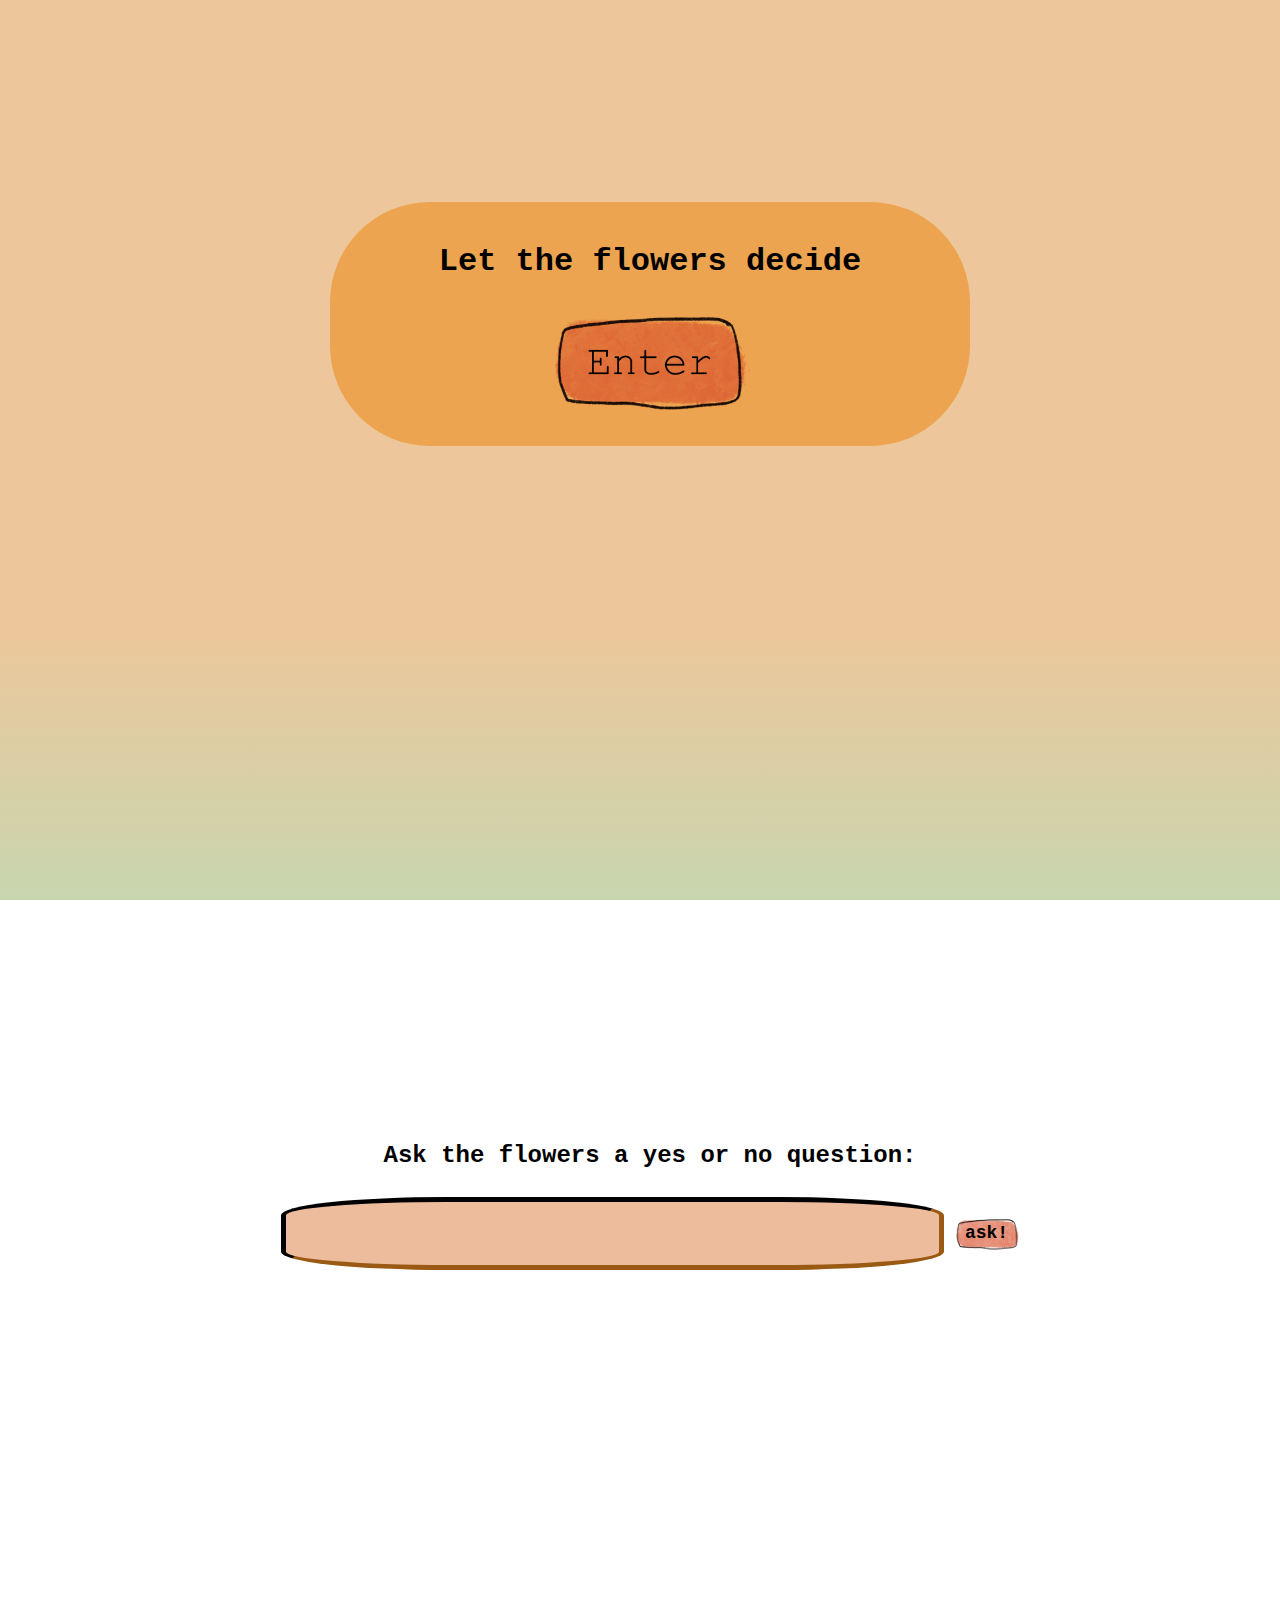
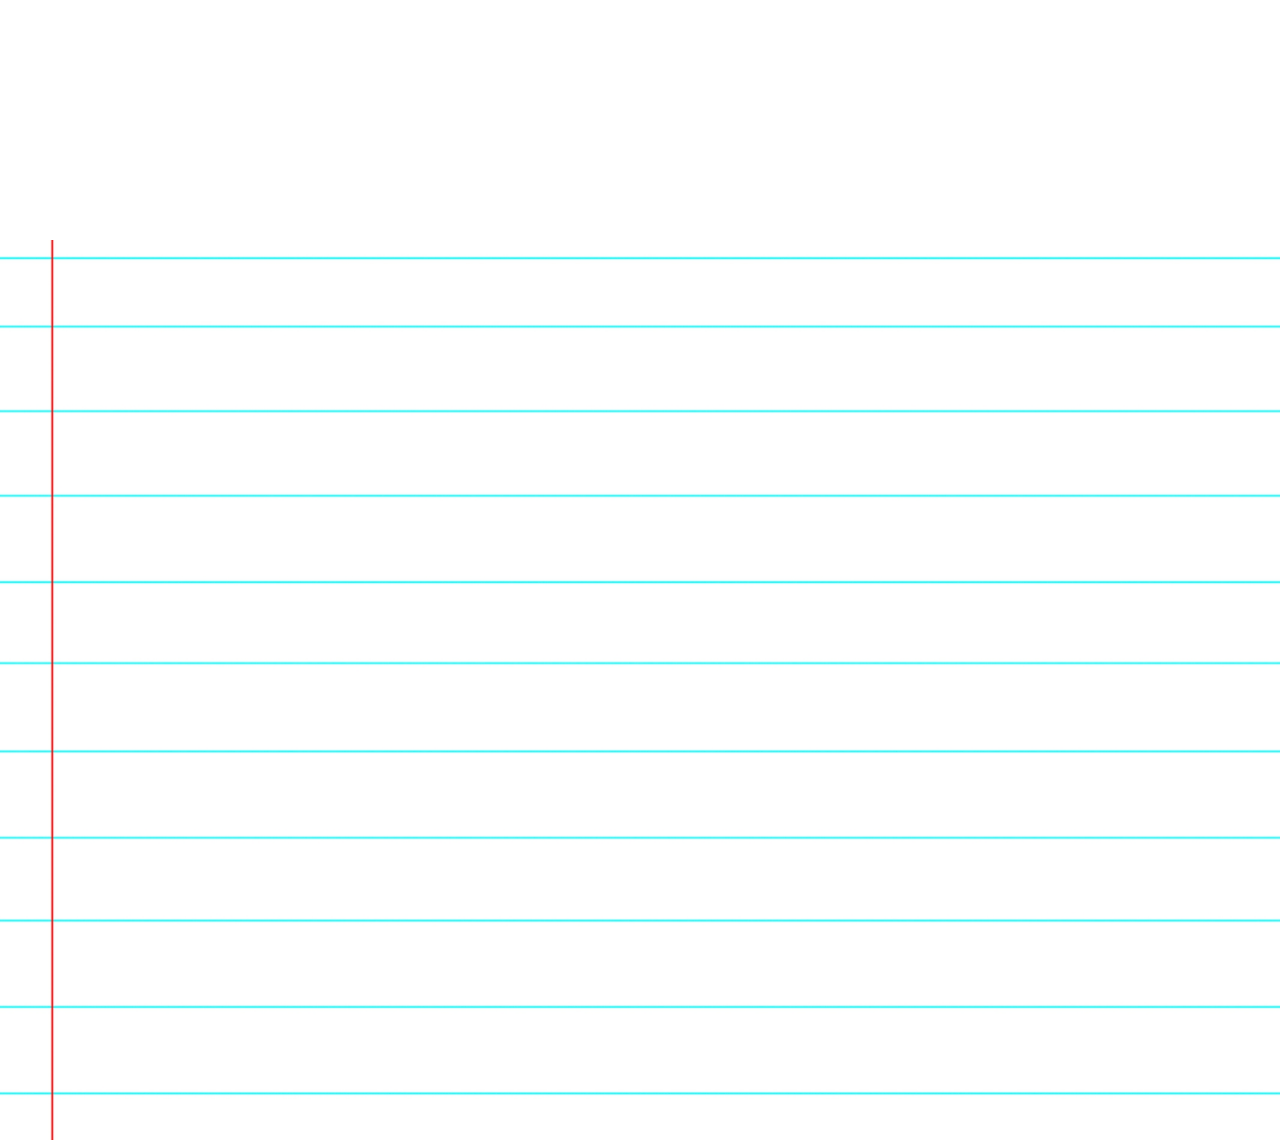
==== index.html @ 6758e2aa "updated credits" ====
<!DOCTYPE html>
<html>
<head>
    <!-- This title is used for tabs and bookmarks -->
	<title>Group Project</title>

	<!-- Use UTF character set, a good idea with any webpage -->
  	<meta charset="UTF-8" />
	<!-- Set viewport so page remains consistently scaled w narrow devices -->
  	<meta name="viewport" content="width=device-width, initial-scale=1.0" />
	
	<!-- Lab-specifc CSS file for any special styling of this particular page -->
	<link rel="stylesheet" type="text/css" href="css/group-project.css">
	
	<!-- load jQuery library to make javascript easier (must be above our lab js)-->
	<script src="https://code.jquery.com/jquery-3.6.4.min.js"></script>
	<!-- Link to javascript file - DEFER waits until all elements are rendered -->
	<script type="text/javascript" src="js/group-project.js" DEFER></script>
</head>
<body>
    <main>
		<div id="background1">
			<div id="intro">
					<h1>Let the flowers decide</h1>
					<button id="enter" ></button>
			</div>
		</div>
		<div id="background2">
			<div id="prompt">
				<h2>Ask the flowers a yes or no question:</h2>
				<div id="input">
					<input  type="text" id="question" size="50">
					<button id="ask" class="button"> 
						<p class="show"></p>
						<p class="hide"> </P>
					</button>
				</div>
			</div>
		</div>
		<div id="background3">
			<div id="main-page">
				<div id="flowerButton">
					<img id="chosenFlower" src="" alt="chosen flower">
					<div id="credits">
						<h1>credits</h1>
						<h2> 
							<ul>
								<li>Samantha Lung</li>
								<li>Syd Young</li>
								<li>Jonathan Au</li>
								<li>Ryan Hollenbach</li>
								<li>Victoria Pelagio</li>
								<li>Yifeng Huang</li>
							</ul>
						</h2>
						<button id="back" role="button">back</button>
					</div>
				</div>
			</div>
		</div>
    </main>
</body>
</html>
---- css/group-project.css ----
document, body {
    margin: 0;
    padding: 0;
    overflow: hidden;
}

.h1 {
    font-size: 72pt;
}

.h2 {
    font-size: 72pt;
    margin-bottom: 10px;
}

#background1 {  
    height: 100vh;
    width: 100vw;
    text-align: center;
    background: url(https://art.pixilart.com/sr2f745bc58f2aws3.gif) no-repeat center center fixed; 
    padding: 10px;
    background-size: cover;
}

#background2 {  
    height: 100vh;
    width: 100vw;
    text-align: center;
    background: url(https://art.pixilart.com/sr21363031375aws3.png) no-repeat center center fixed; 
    padding: 10px;
    background-size: cover;
}

#intro {
    margin-top: 15%;
    margin-left: 25%;
    margin-right: 25%;
    text-align: center;
    border-radius: 100px;
    background-color: #ed942dae;
    padding: 20px;
}

#prompt{
    display: none;
    margin-top: 15%;
    display: flex;
    flex-direction: column;
    align-items: center;
    justify-content: center;
}

#main-page {
    display: none;
    padding-bottom: 50px;
    columns: 3;
}

#main-page .yesOrNo {
    font-size: 30pt;
    margin-top: 10%;
    text-align: center;
    margin-left: 30%;
    width: 30%;
    border-radius: 20%;
    background-color: #db97e3b3;

}

.clickMe {
    margin-top: 200px;
    text-align: center;
    margin-left: 22%;
    background-color: #7753fba8;
    border-radius: 15%;
    width: 50%
}



#credits {
    display: none;
    text-align: center;
}
/* #main-page controls the yesOrNo text CSS as well*/
/* syds button mashing, unsure if this is totally conventional but it works!*/

#enter {
    width: 200px;
    height: 120px;
    background-image: url("../button/button-regular.png");
    background-size: cover;
    background-color: transparent;
    border: none;
    cursor: pointer;
}

#enter:hover {
    width: 155px;
    height: 120px;
    background-image: url("../button/button-expanded.png");
} 

#ask {
    font-family: 'Courier New', Courier, monospace;
    background-image: url("../button/button-blank.png") ;
    width: 65px;
    height: 35px;
    background-size: cover;
    background-color: transparent;
    border: none;
    cursor: pointer;
    display: flex;
    align-items: center;
    justify-content: center;
    text-align: center;
}

#ask:hover {
    width: 65px;
    height: 50px;
    background-image: url("../button/button-expanded.png");
}

.button::after {
    content: "ask!";
    font-size: large;
    font-weight: bolder;
    display: flex;
    align-items: center;
    justify-content: center;
    width: 100%;
    height: 100%;
    text-align: center;
}
.button:hover::after {
    content: "  ";
}

/* back to normal programming */ 
#input {
    display: flex;
    align-items: center;
    margin-bottom: 10px;
}

#question {
   background-color:#e39a68a8;
   width: 50%;
   padding: 20px;
   margin: 8px 0;
   margin-right: 10px;
   color: white;
   border-radius: 25%;
   font-size: 20px;
   border-color: #462909;
   border-width: 5px;
   font-family: 'Courier New', Courier, monospace;
   flex: 1;
}

.text {
    font-size: 20pt;
    padding-left: 50px;
    padding-right: 50px;
    text-align: center;
    display: inline-block;
    position: relative;
    margin-top: 5%;
    margin-bottom: 5%;
    width: 80%;
}


body {
    font-family: 'Courier New', Courier, monospace;
    background: linear-gradient(to bottom,  #EDC79B 70%, #C8D6AF) no-repeat center center fixed;
}

#back {
    position: absolute;
    bottom: 10px;
    right: 10px;
    font-family: 'Courier New', Courier, monospace;
    --b: 3px;   /* border thickness */
    --s: .45em; /* size of the corner */
    --color: #d2380e;
    padding: calc(.5em + var(--s)) calc(.9em + var(--s));
    color: var(--color);
    --_p: var(--s);
    background:
      conic-gradient(from 90deg at var(--b) var(--b),#0000 90deg,var(--color) 0)
      var(--_p) var(--_p)/calc(100% - var(--b) - 2*var(--_p)) calc(100% - var(--b) - 2*var(--_p));
    transition: .3s linear, color 0s, background-color 0s;
    outline: var(--b) solid #0000;
    outline-offset: .6em;
    font-size: 16px;
    border: 0;
    user-select: none;
    -webkit-user-select: none;
    touch-action: manipulation;
}
#back:hover,
#back:focus-visible{
    --_p: 0px;
     outline-color: var(--color);
     outline-offset: .05em;
}

#back:active {
    background: var(--color);
    color: #fff;
}

#background3 {
    background-image: url(../notebook/notebook.jpg);
    background-size: cover;
    height: 100vh;
    width: 100vw;
}

#main-page .flowerInfo {
    font-size: 14px;
    display: flex;
    width: 30%;
    position: absolute;
    right: 5%;
    top: 25%;
    border: #462909 dotted 3px;
    padding-right: 35px;
}

#flowerButton img{
    background: none;
    display: flex;
    border: none;
    max-width: 120%;
    cursor: pointer;
    margin-top: -10px;
    margin-left: 15%;
    width: 130%; 
    object-fit: contain;
    margin-bottom: 10%;
}
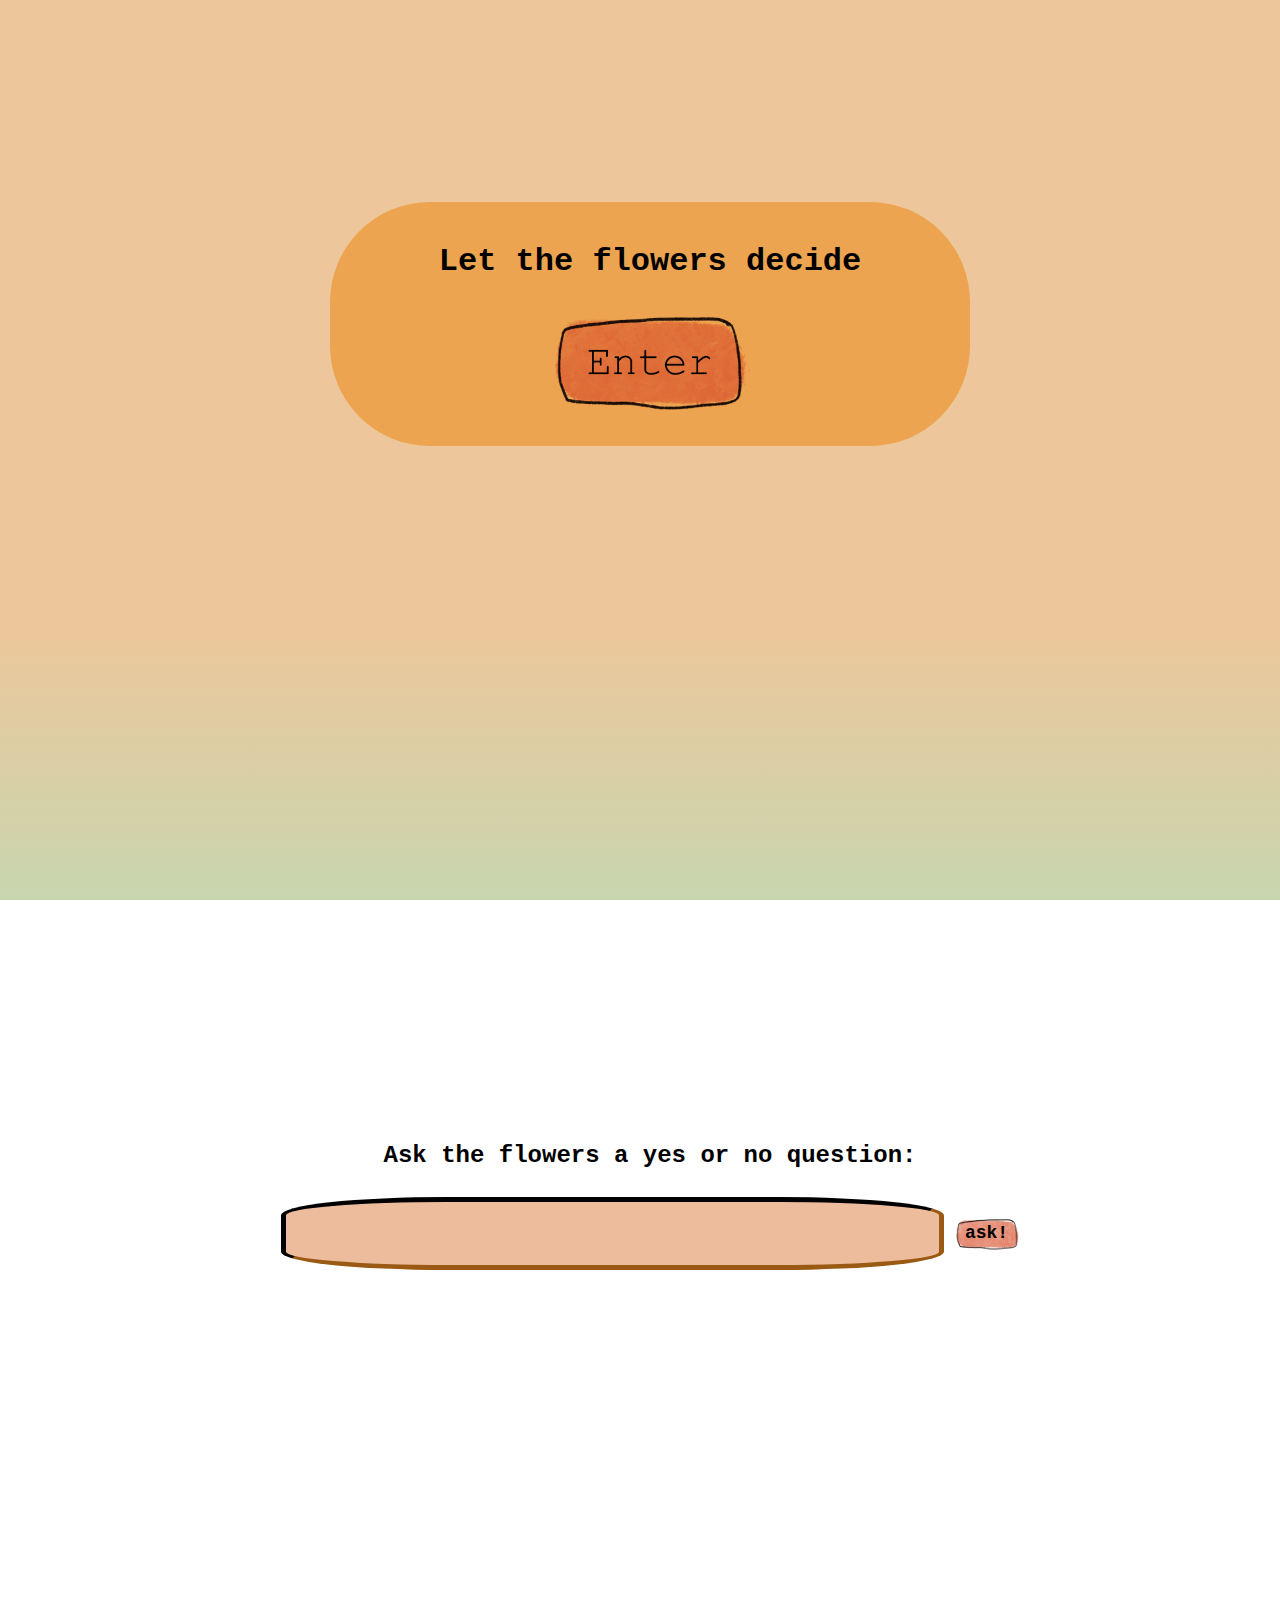
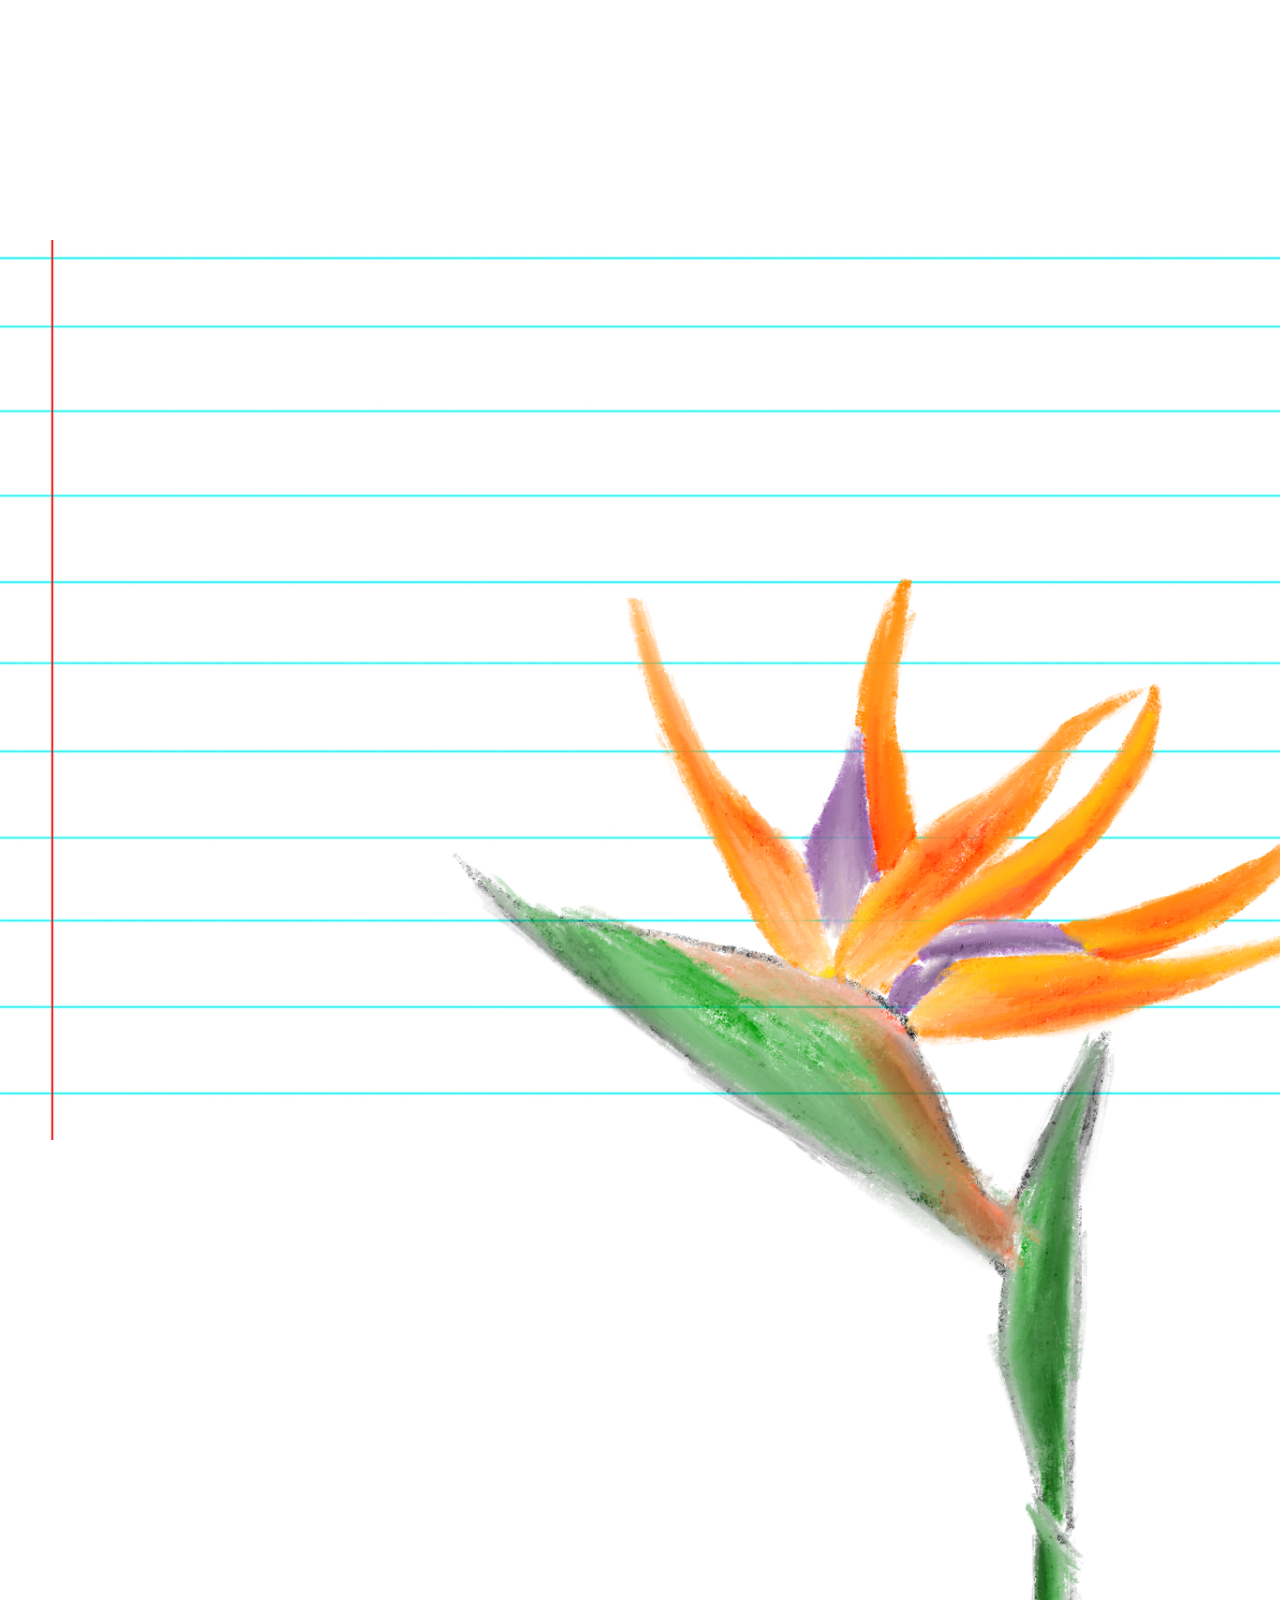
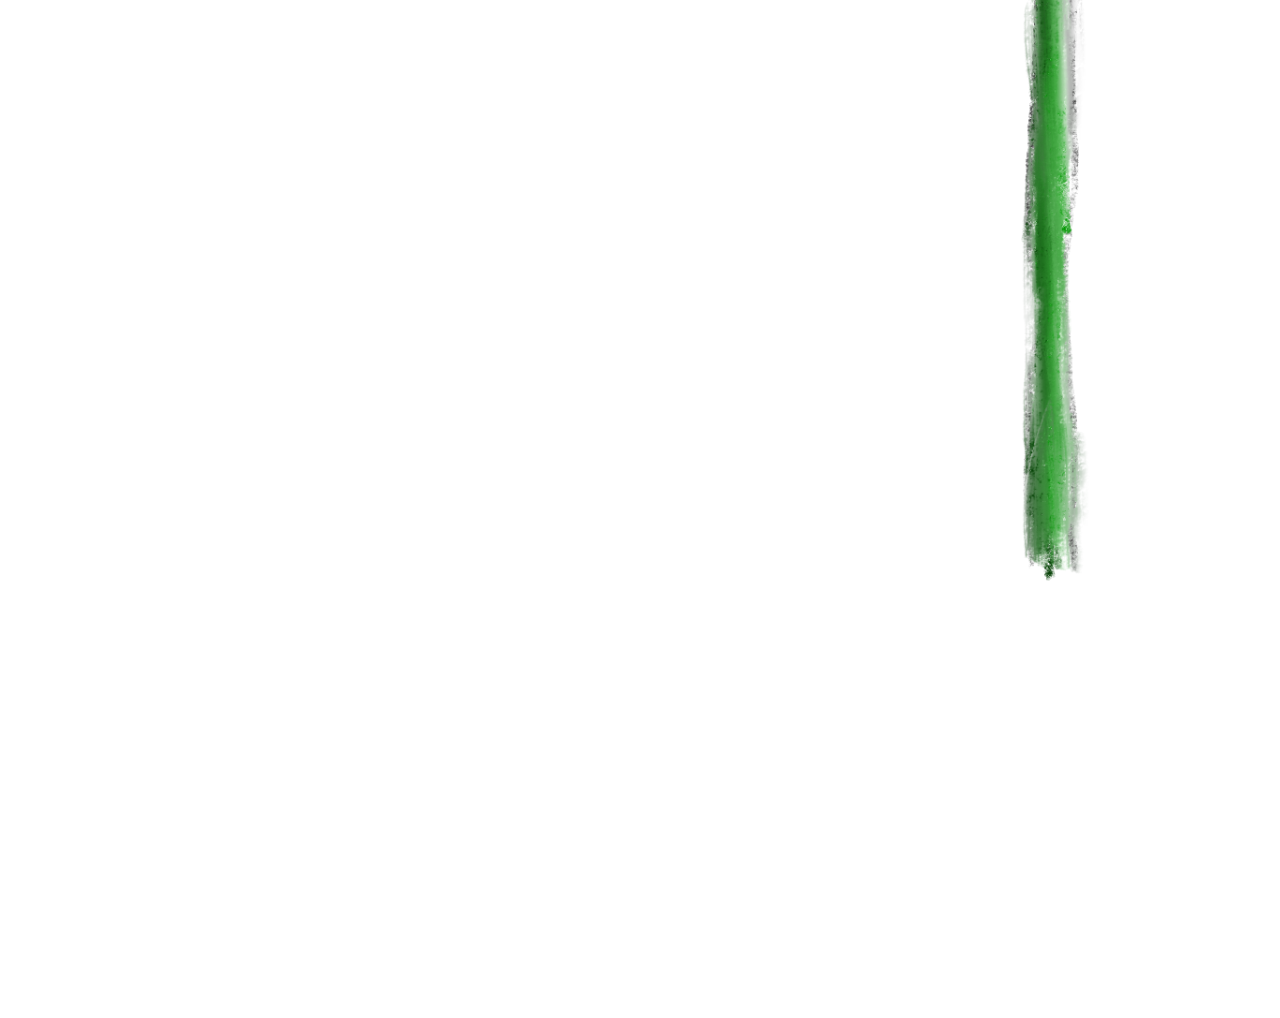
==== commit 7bc4d648: "Update index.html" ====
--- a/index.html
+++ b/index.html
@@ -51,8 +51,14 @@
 								<li>Ryan Hollenbach</li>
 								<li>Victoria Pelagio</li>
 								<li>Yifeng Huang</li>
+								<li>pixel art: envdpxl (pixilart)
+									<a href="https://es.pixilart.com/envdpxl">
+										<img id=pixelCredit src="pixel/pixelCredit.png"></img>
+									</a>
+								</li>
 							</ul>
 						</h2>
+						
 						<button id="back" role="button">back</button>
 					</div>
 				</div>
@@ -60,4 +66,4 @@
 		</div>
     </main>
 </body>
-</html>+</html>
--- a/css/group-project.css
+++ b/css/group-project.css
@@ -54,6 +54,9 @@
     display: none;
     padding-bottom: 50px;
     columns: 3;
+    min-height: 100vh;
+    display: flex;
+    flex-direction: column;
 }
 
 #main-page .yesOrNo {
@@ -81,6 +84,7 @@
 #credits {
     display: none;
     text-align: center;
+
 }
 /* #main-page controls the yesOrNo text CSS as well*/
 /* syds button mashing, unsure if this is totally conventional but it works!*/
@@ -230,6 +234,10 @@
     padding-right: 35px;
 }
 
+.flowerInfo{
+    background-color: #C8D6AF;
+}
+
 #flowerButton img{
     background: none;
     display: flex;
@@ -243,5 +251,11 @@
     margin-bottom: 10%;
 }
 
-
-
+#pixelCredit {
+    width: 30px;
+    height: 30px;
+    border-color: #304b02;
+    border-width: 5px ;
+}
+
+
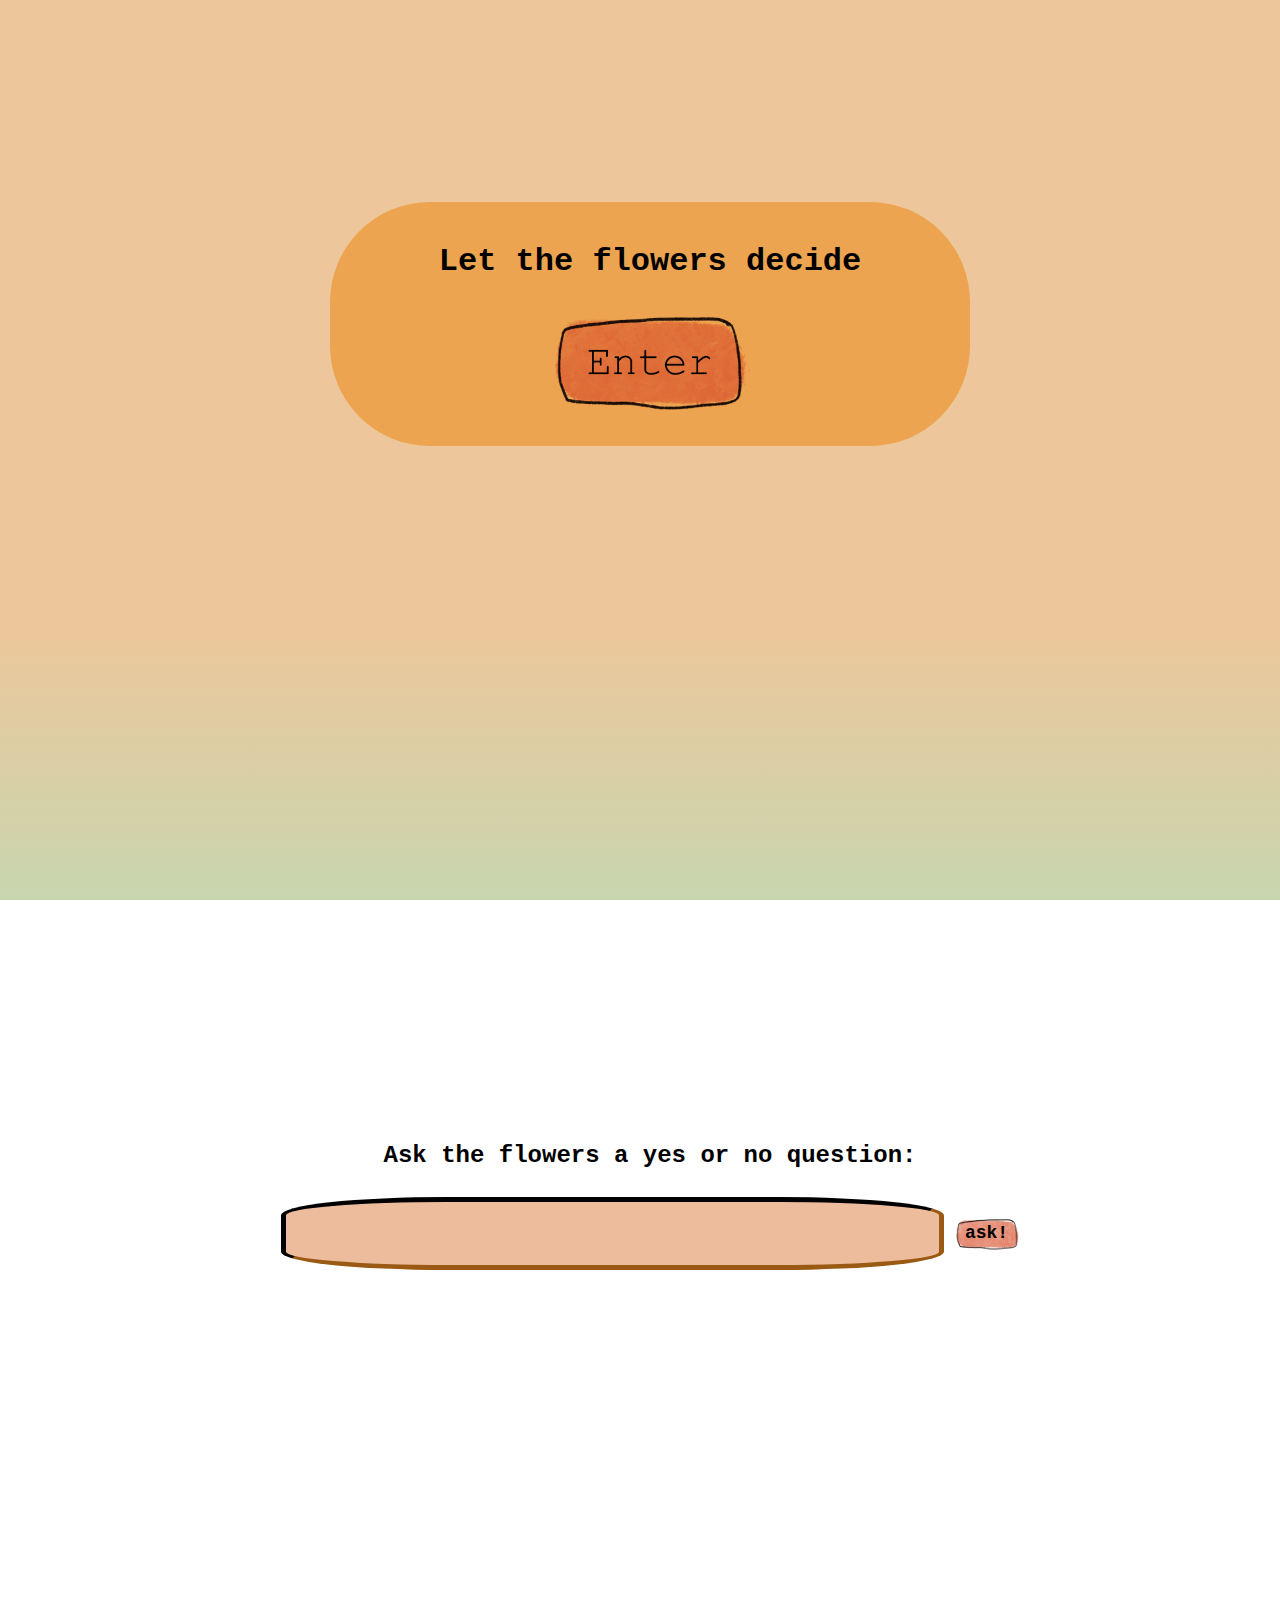
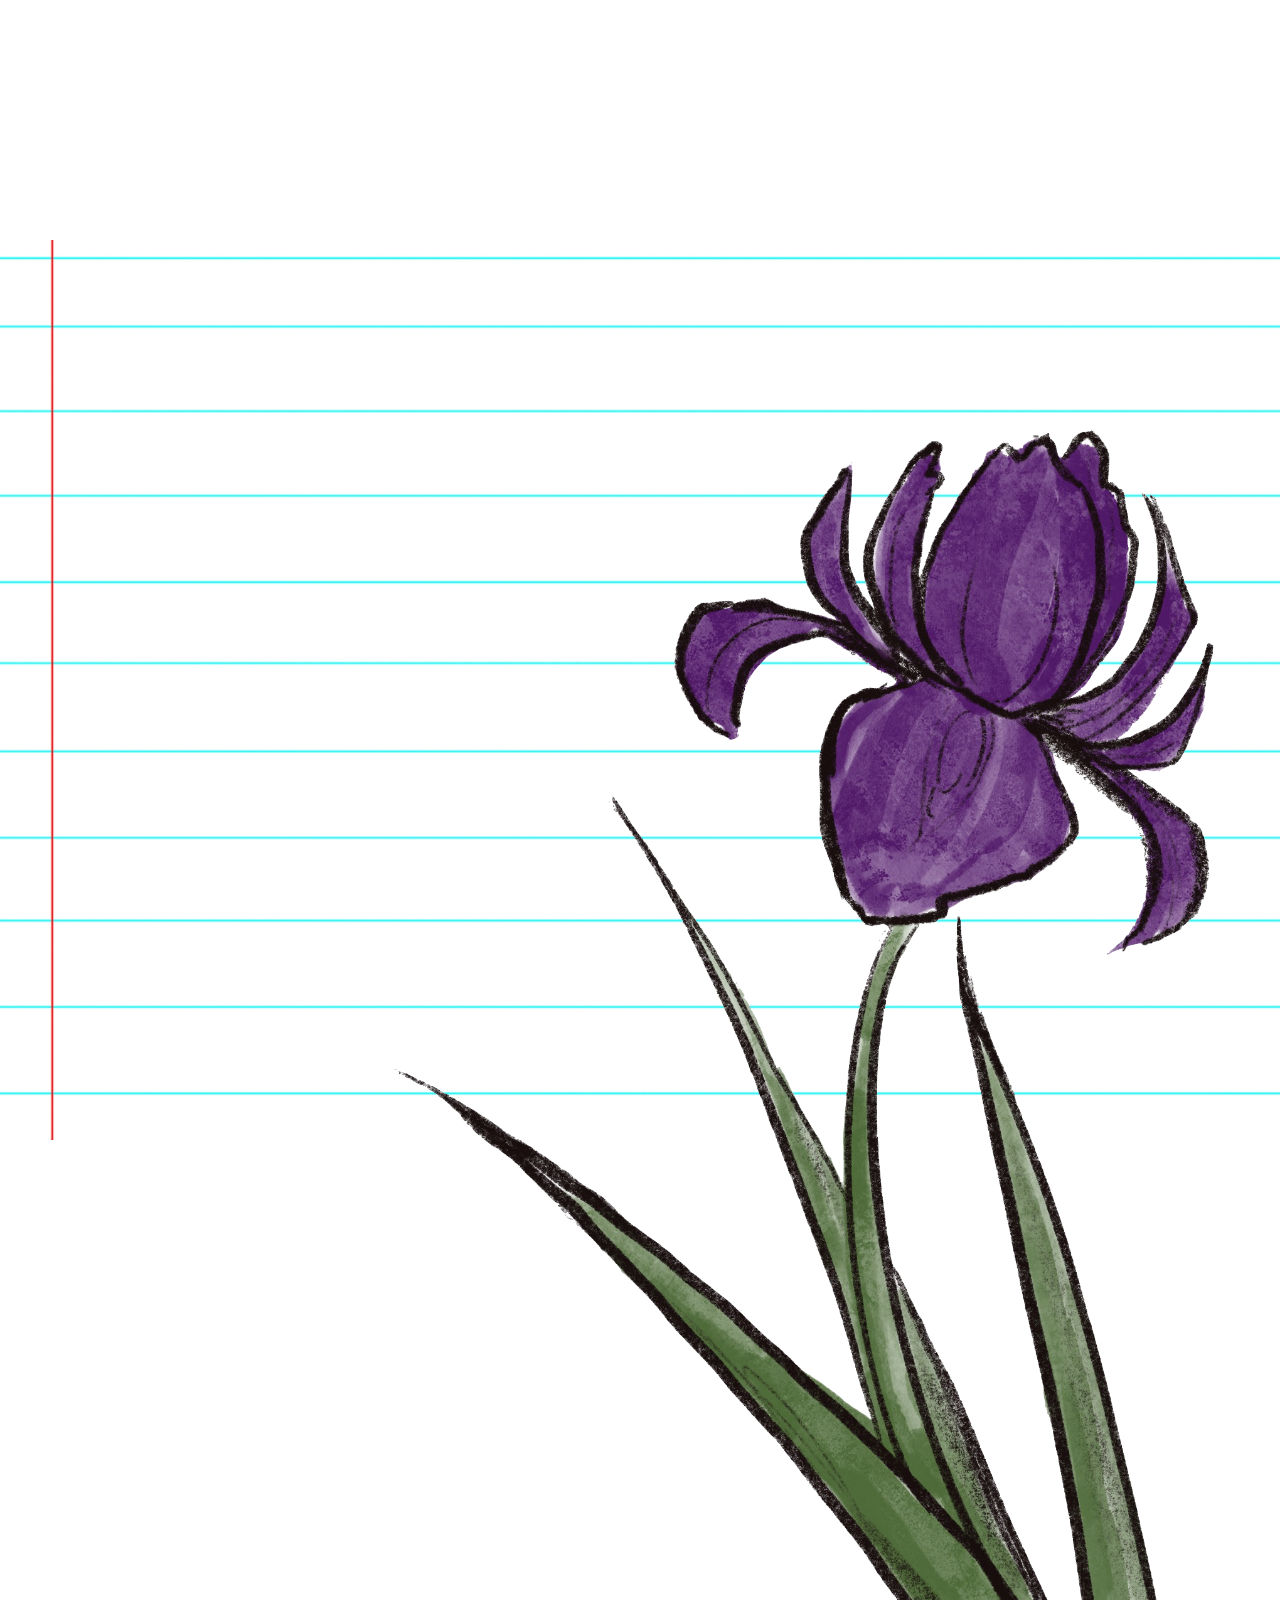
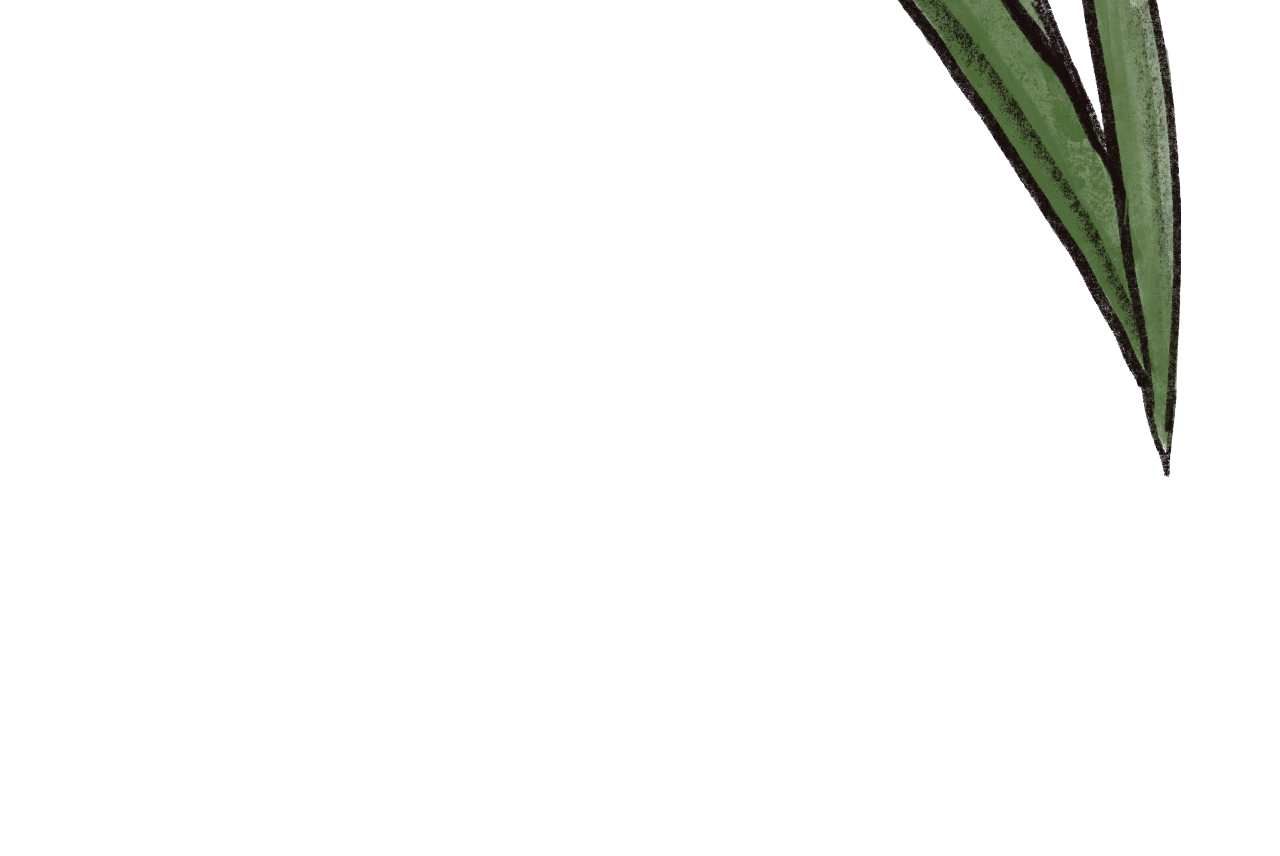
==== commit ddddfdae: "added favicon" ====
--- a/index.html
+++ b/index.html
@@ -2,8 +2,8 @@
 <html>
 <head>
     <!-- This title is used for tabs and bookmarks -->
-	<title>Group Project</title>
-
+	<title>Let the Flowers Decide</title>
+	<link rel="icon" type="image/x-icon" href="favicon/flower.png">
 	<!-- Use UTF character set, a good idea with any webpage -->
   	<meta charset="UTF-8" />
 	<!-- Set viewport so page remains consistently scaled w narrow devices -->
@@ -51,7 +51,7 @@
 								<li>Ryan Hollenbach</li>
 								<li>Victoria Pelagio</li>
 								<li>Yifeng Huang</li>
-								<li>pixel art: envdpxl (pixilart)
+								<li>pixel art:
 									<a href="https://es.pixilart.com/envdpxl">
 										<img id=pixelCredit src="pixel/pixelCredit.png"></img>
 									</a>
@@ -66,4 +66,4 @@
 		</div>
     </main>
 </body>
-</html>
+</html>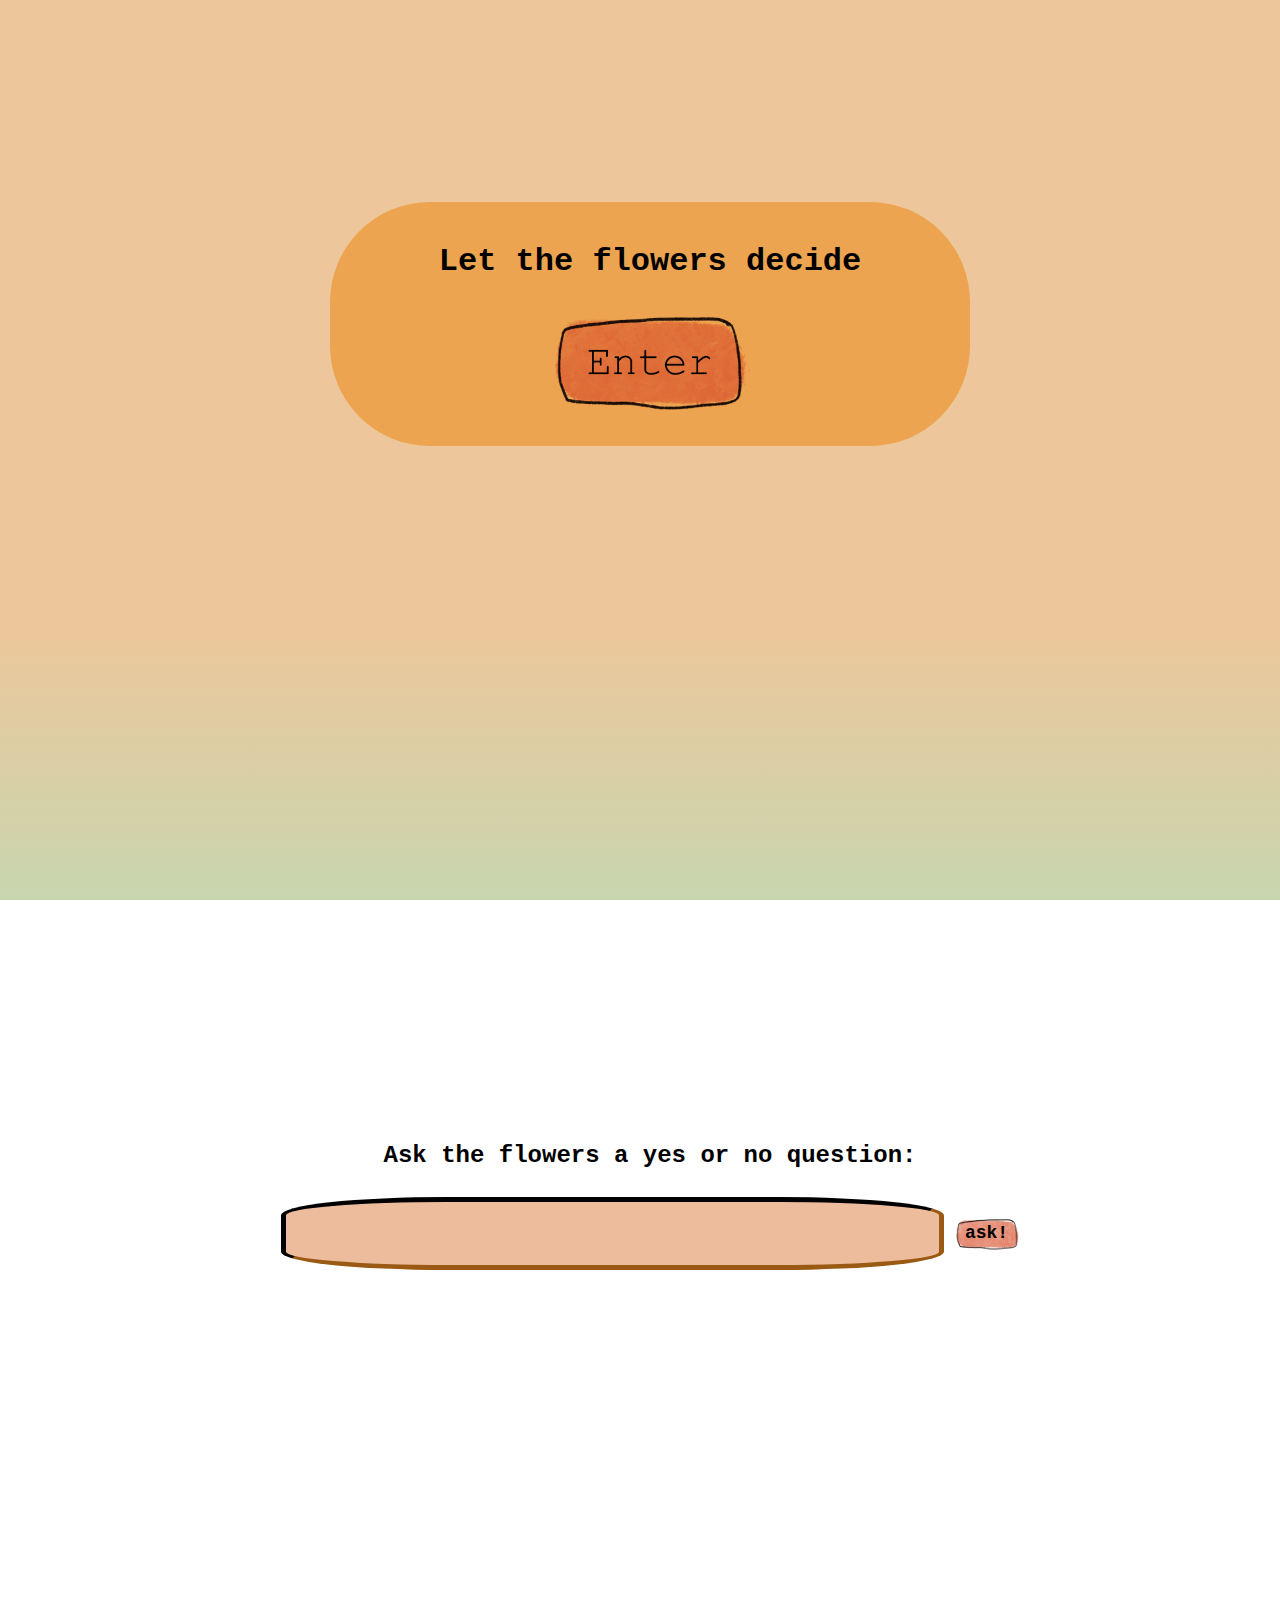
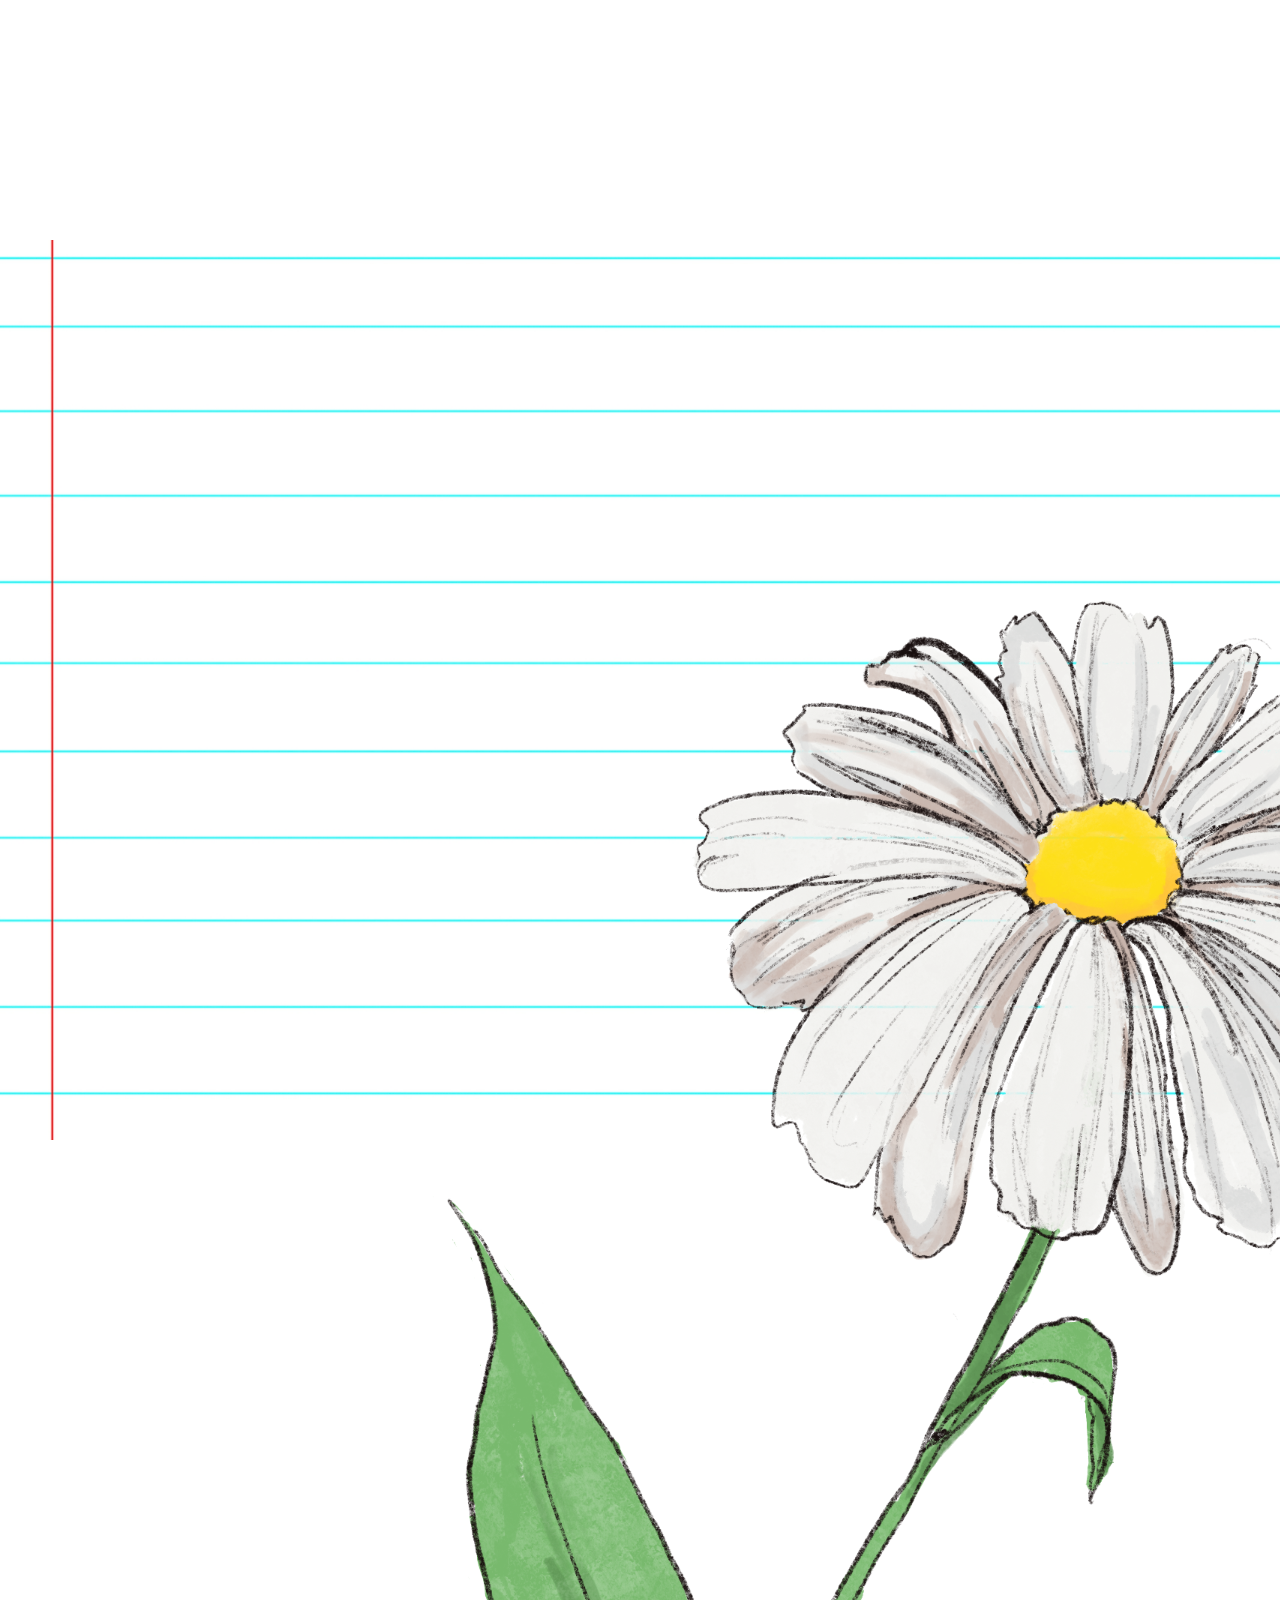
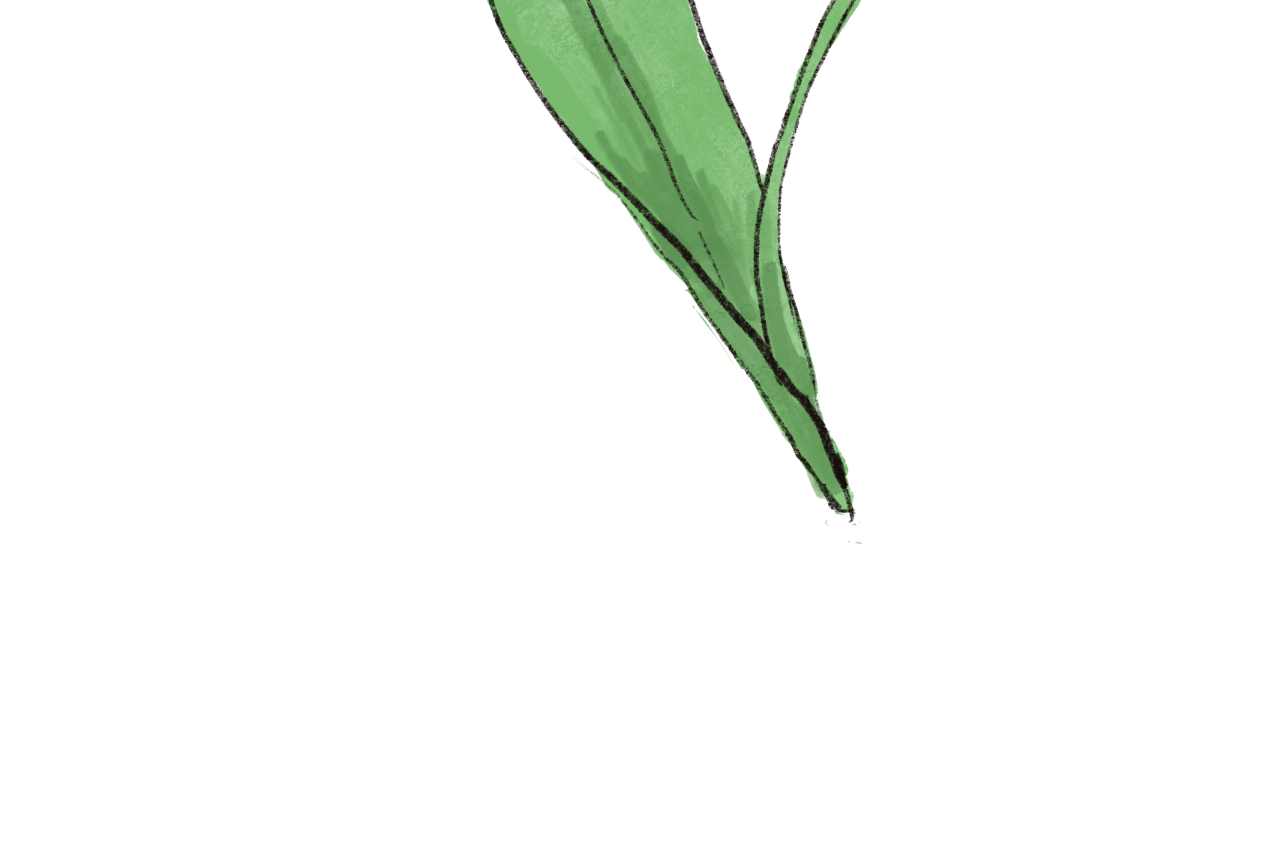
==== commit c11f1c73: "Merge branch 'main' of https://github.com/karreed/ART101-Group-Project" ====
--- a/index.html
+++ b/index.html
@@ -51,7 +51,7 @@
 								<li>Ryan Hollenbach</li>
 								<li>Victoria Pelagio</li>
 								<li>Yifeng Huang</li>
-								<li>pixel art:
+								<li>pixel art: envdpxl (pixilart)
 									<a href="https://es.pixilart.com/envdpxl">
 										<img id=pixelCredit src="pixel/pixelCredit.png"></img>
 									</a>
@@ -66,4 +66,4 @@
 		</div>
     </main>
 </body>
-</html>+</html>
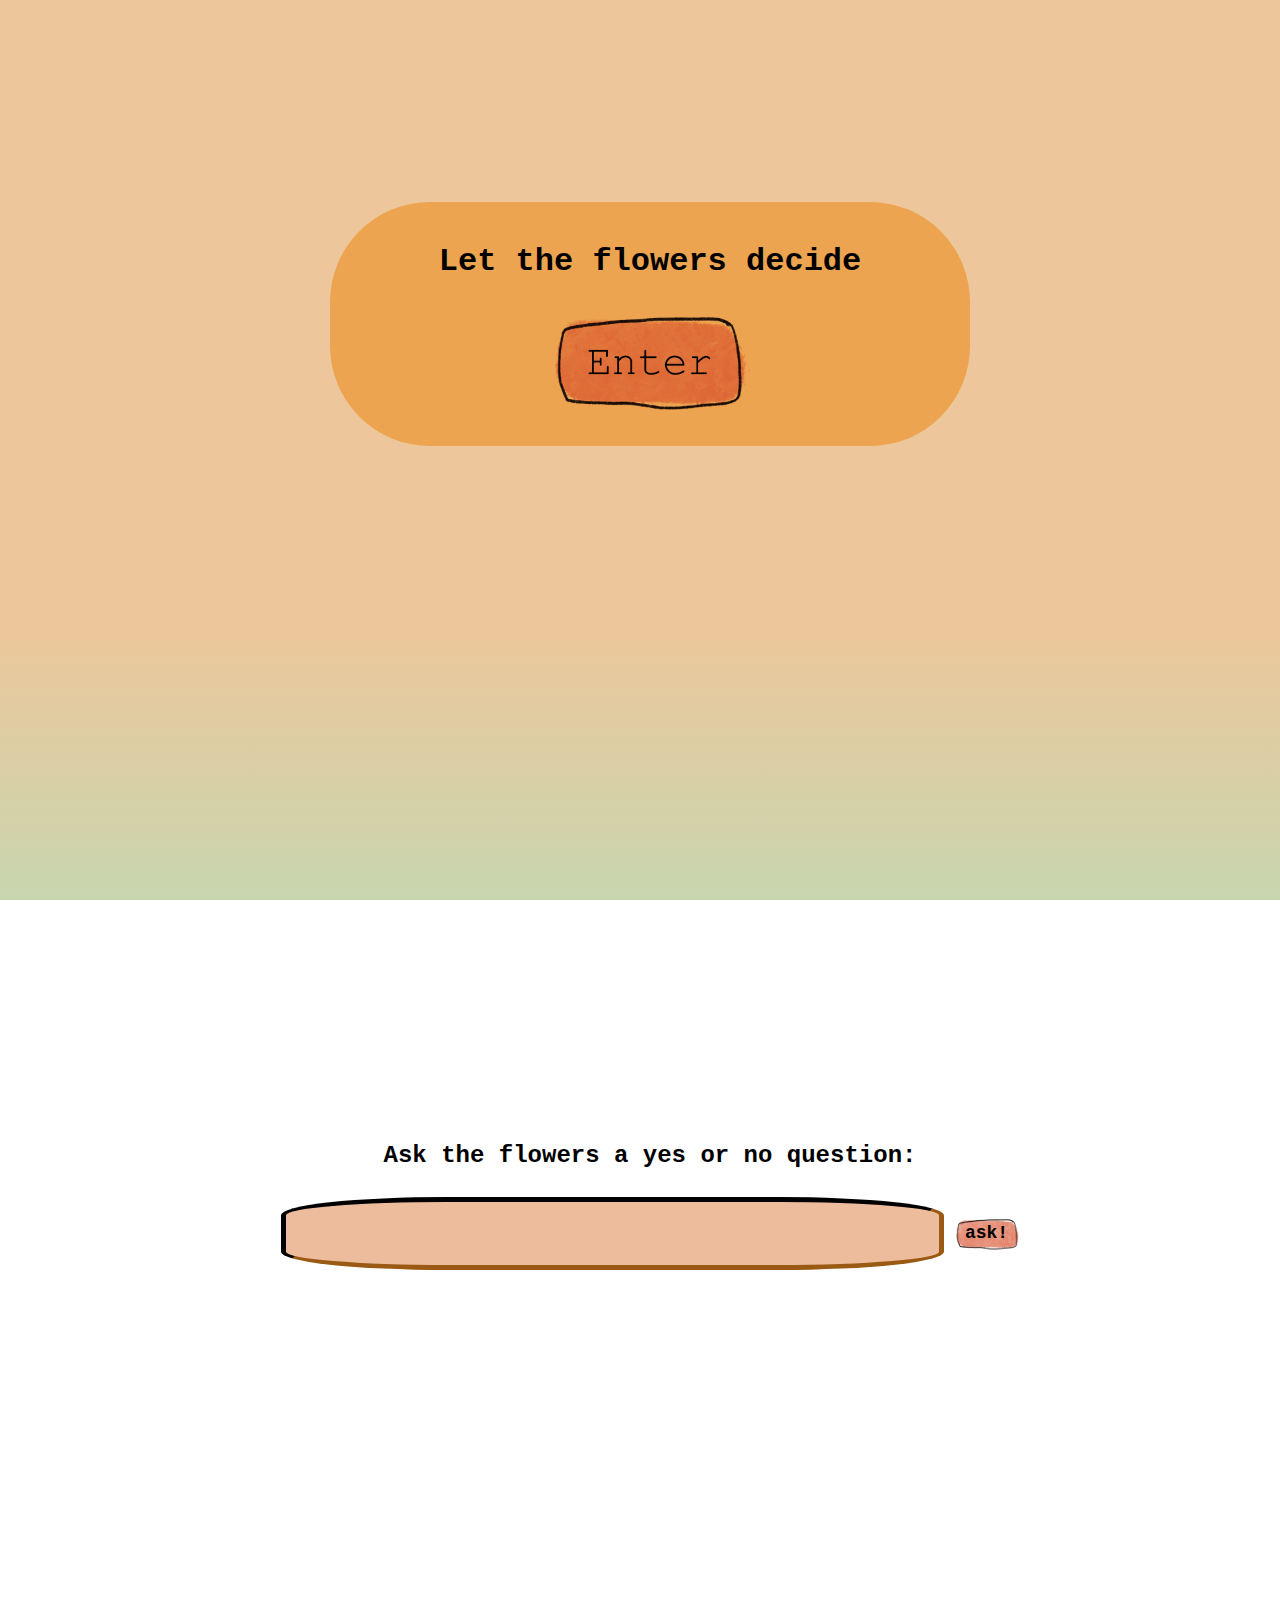
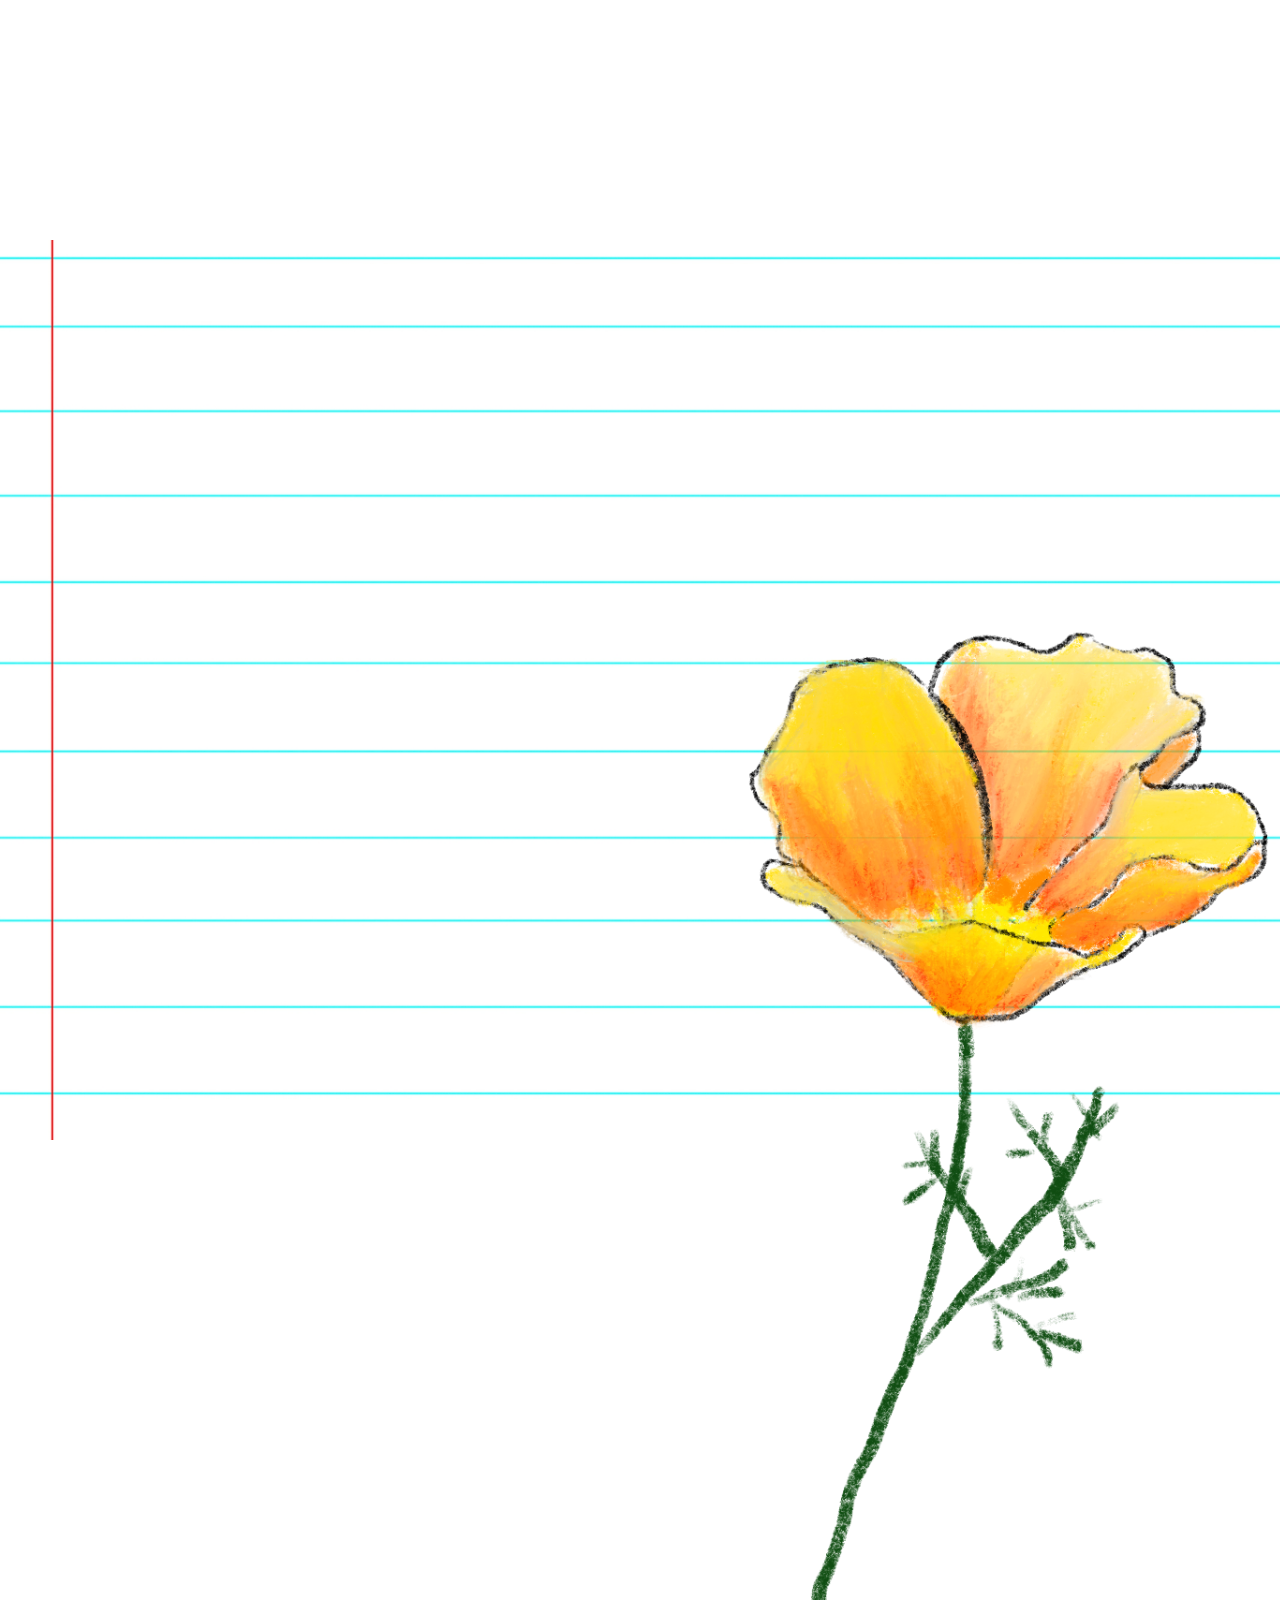
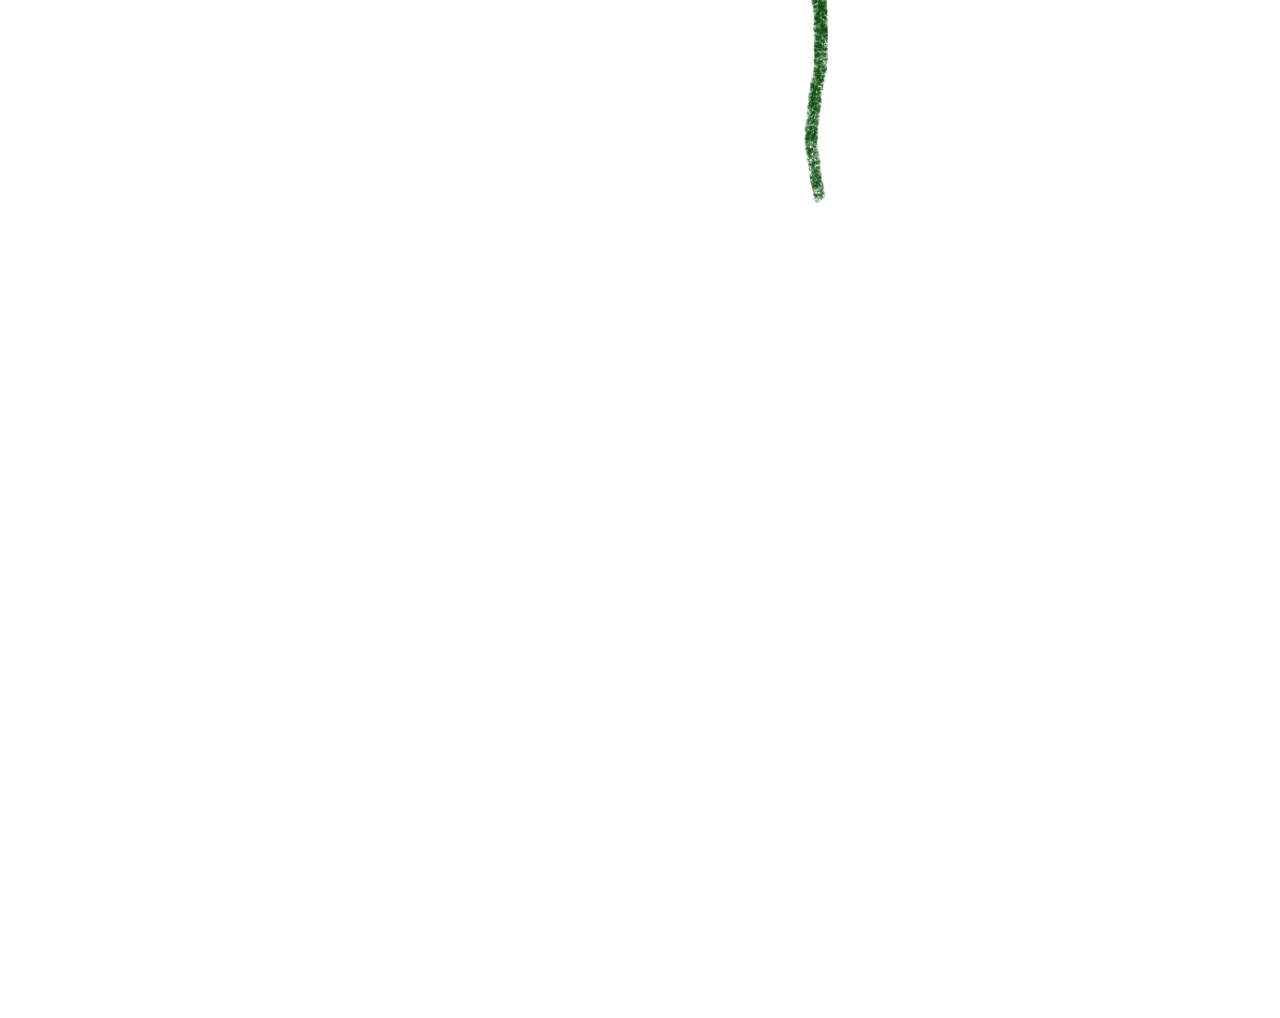
==== commit fe9b0306: "removed favicon" ====
--- a/index.html
+++ b/index.html
@@ -2,8 +2,8 @@
 <html>
 <head>
     <!-- This title is used for tabs and bookmarks -->
-	<title>Let the Flowers Decide</title>
-	<link rel="icon" type="image/x-icon" href="favicon/flower.png">
+	<!-- <title>Let the Flowers Decide</title>
+	<link rel="icon" type="image/x-icon" href="favicon/flower.png"> -->
 	<!-- Use UTF character set, a good idea with any webpage -->
   	<meta charset="UTF-8" />
 	<!-- Set viewport so page remains consistently scaled w narrow devices -->
--- a/css/group-project.css
+++ b/css/group-project.css
@@ -84,7 +84,10 @@
 #credits {
     display: none;
     text-align: center;
-
+<<<<<<< HEAD
+
+=======
+>>>>>>> parent of 05e6247 (Update group-project.css)
 }
 /* #main-page controls the yesOrNo text CSS as well*/
 /* syds button mashing, unsure if this is totally conventional but it works!*/
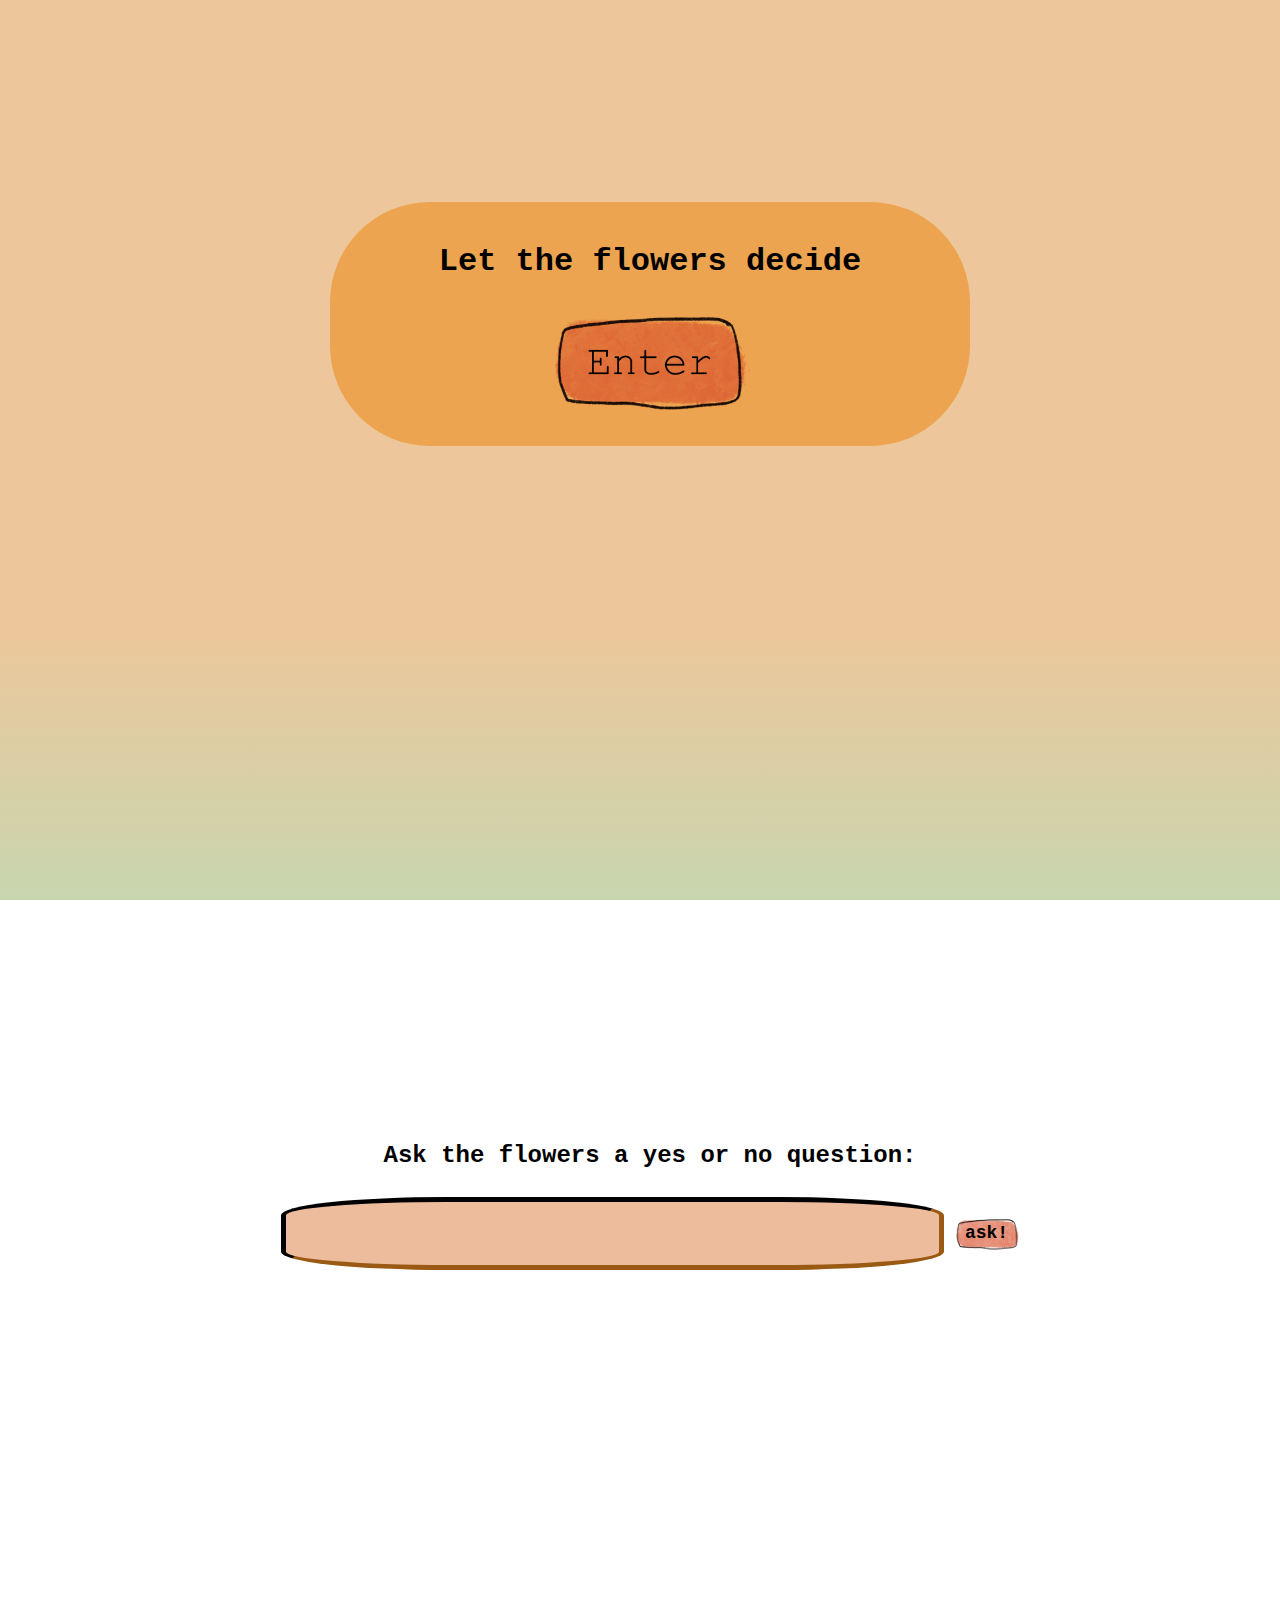
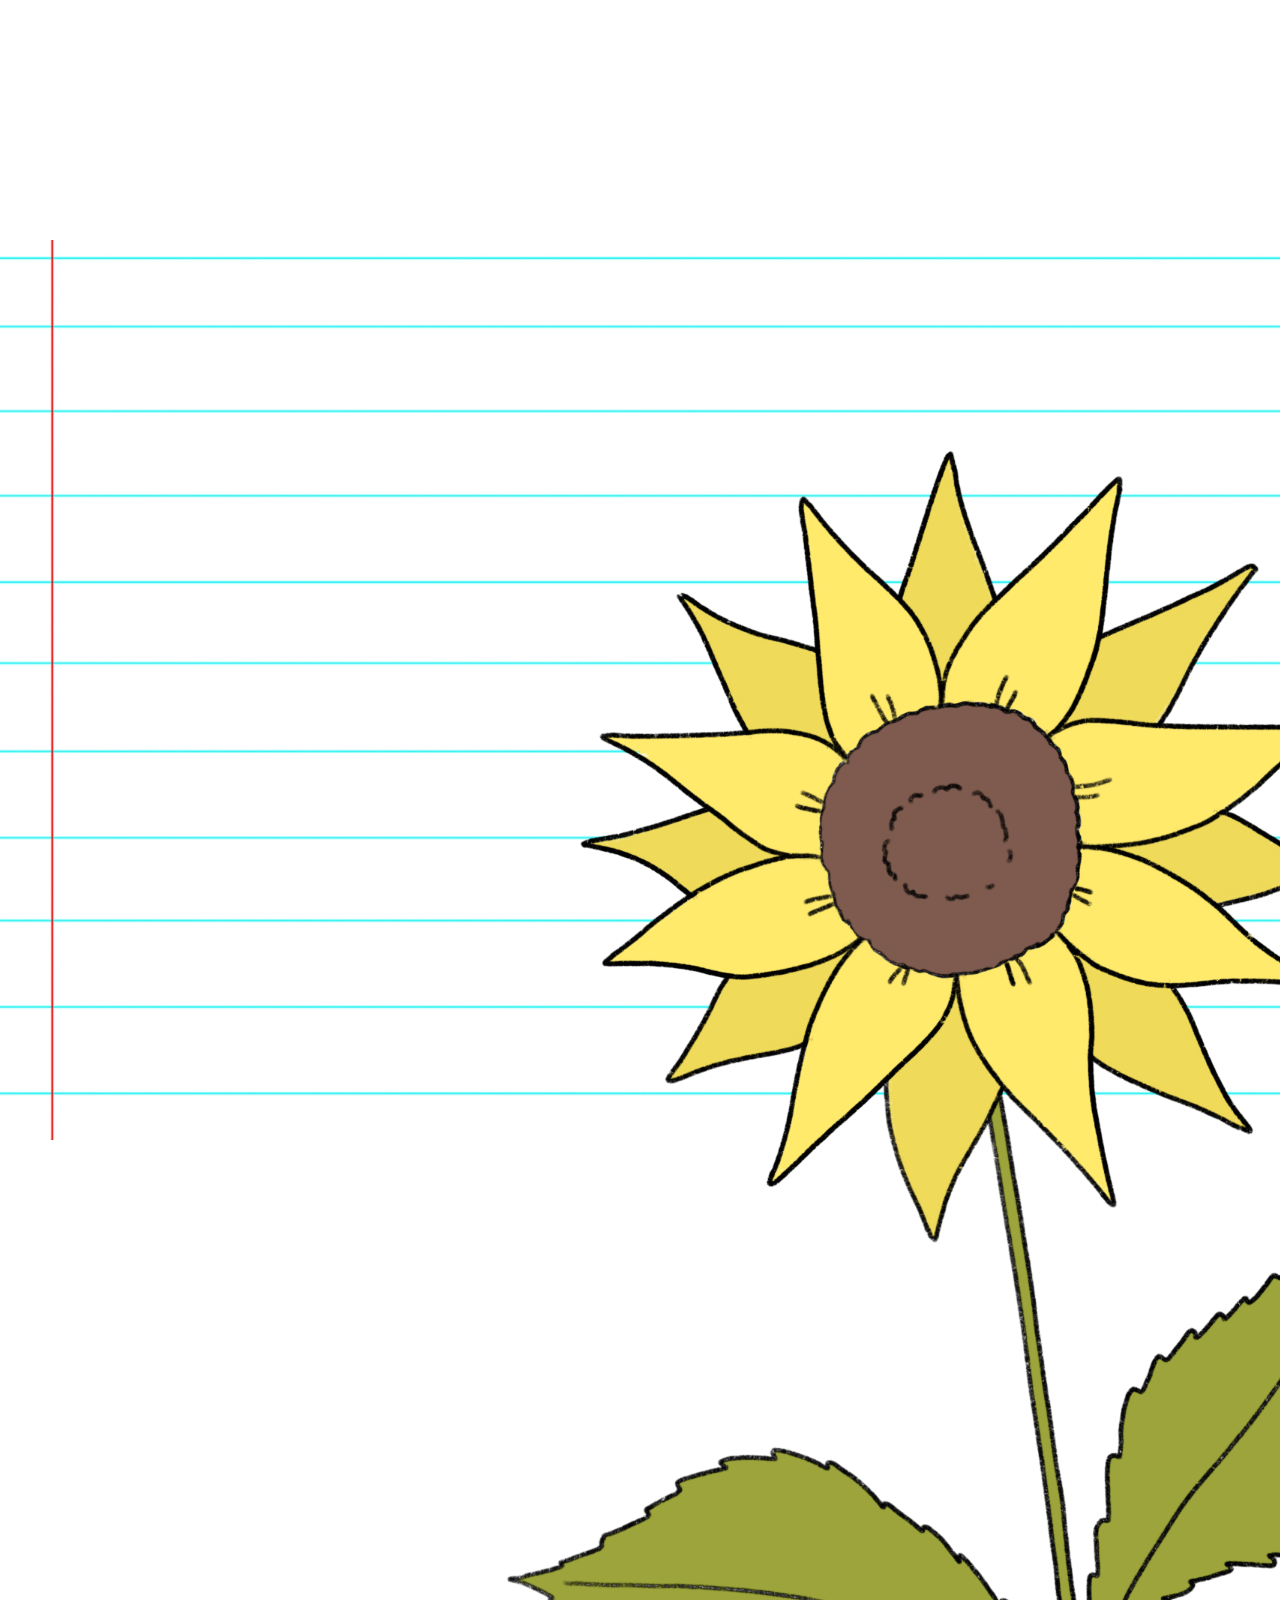
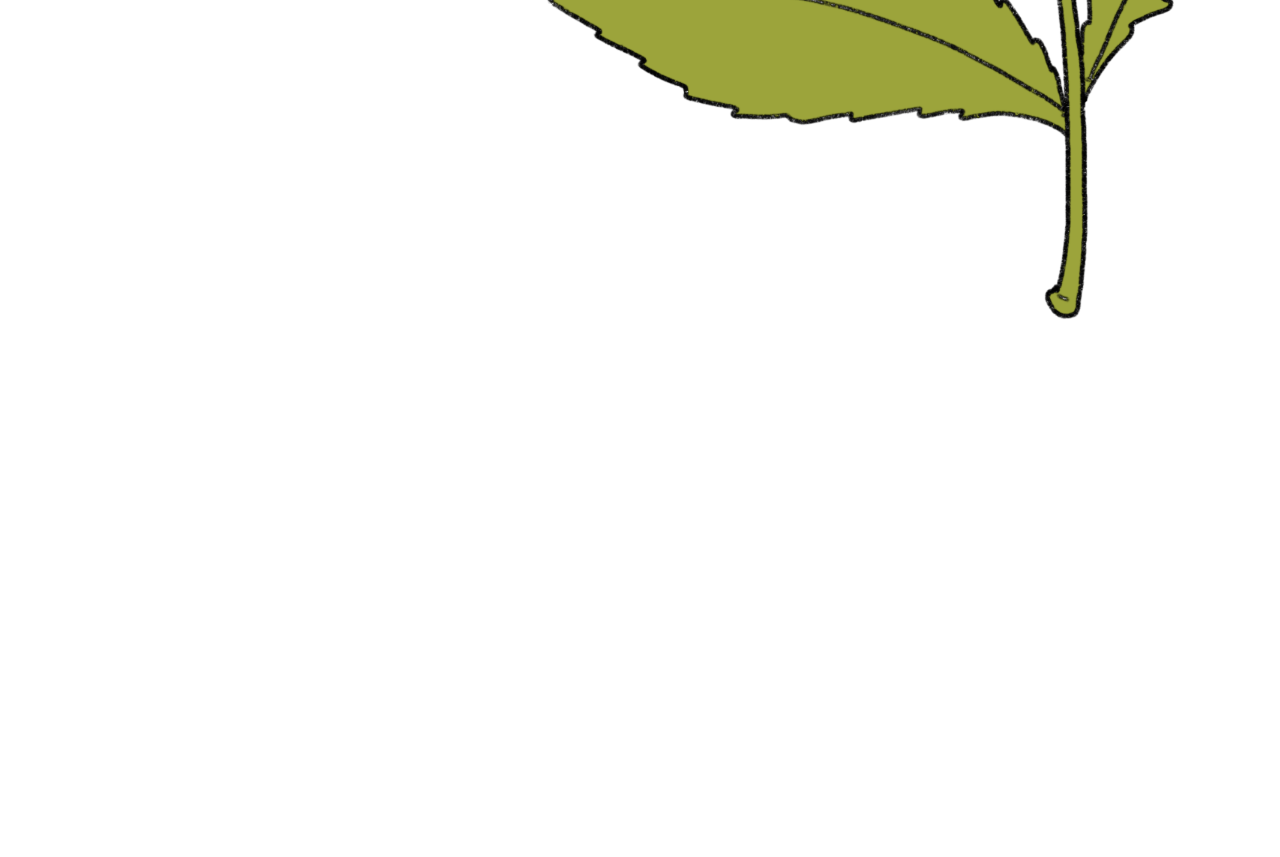
==== commit 6fa1dd86: "Revert "removed favicon"" ====
--- a/index.html
+++ b/index.html
@@ -2,8 +2,8 @@
 <html>
 <head>
     <!-- This title is used for tabs and bookmarks -->
-	<!-- <title>Let the Flowers Decide</title>
-	<link rel="icon" type="image/x-icon" href="favicon/flower.png"> -->
+	<title>Let the Flowers Decide</title>
+	<link rel="icon" type="image/x-icon" href="favicon/flower.png">
 	<!-- Use UTF character set, a good idea with any webpage -->
   	<meta charset="UTF-8" />
 	<!-- Set viewport so page remains consistently scaled w narrow devices -->
--- a/css/group-project.css
+++ b/css/group-project.css
@@ -84,10 +84,7 @@
 #credits {
     display: none;
     text-align: center;
-<<<<<<< HEAD
-
-=======
->>>>>>> parent of 05e6247 (Update group-project.css)
+
 }
 /* #main-page controls the yesOrNo text CSS as well*/
 /* syds button mashing, unsure if this is totally conventional but it works!*/
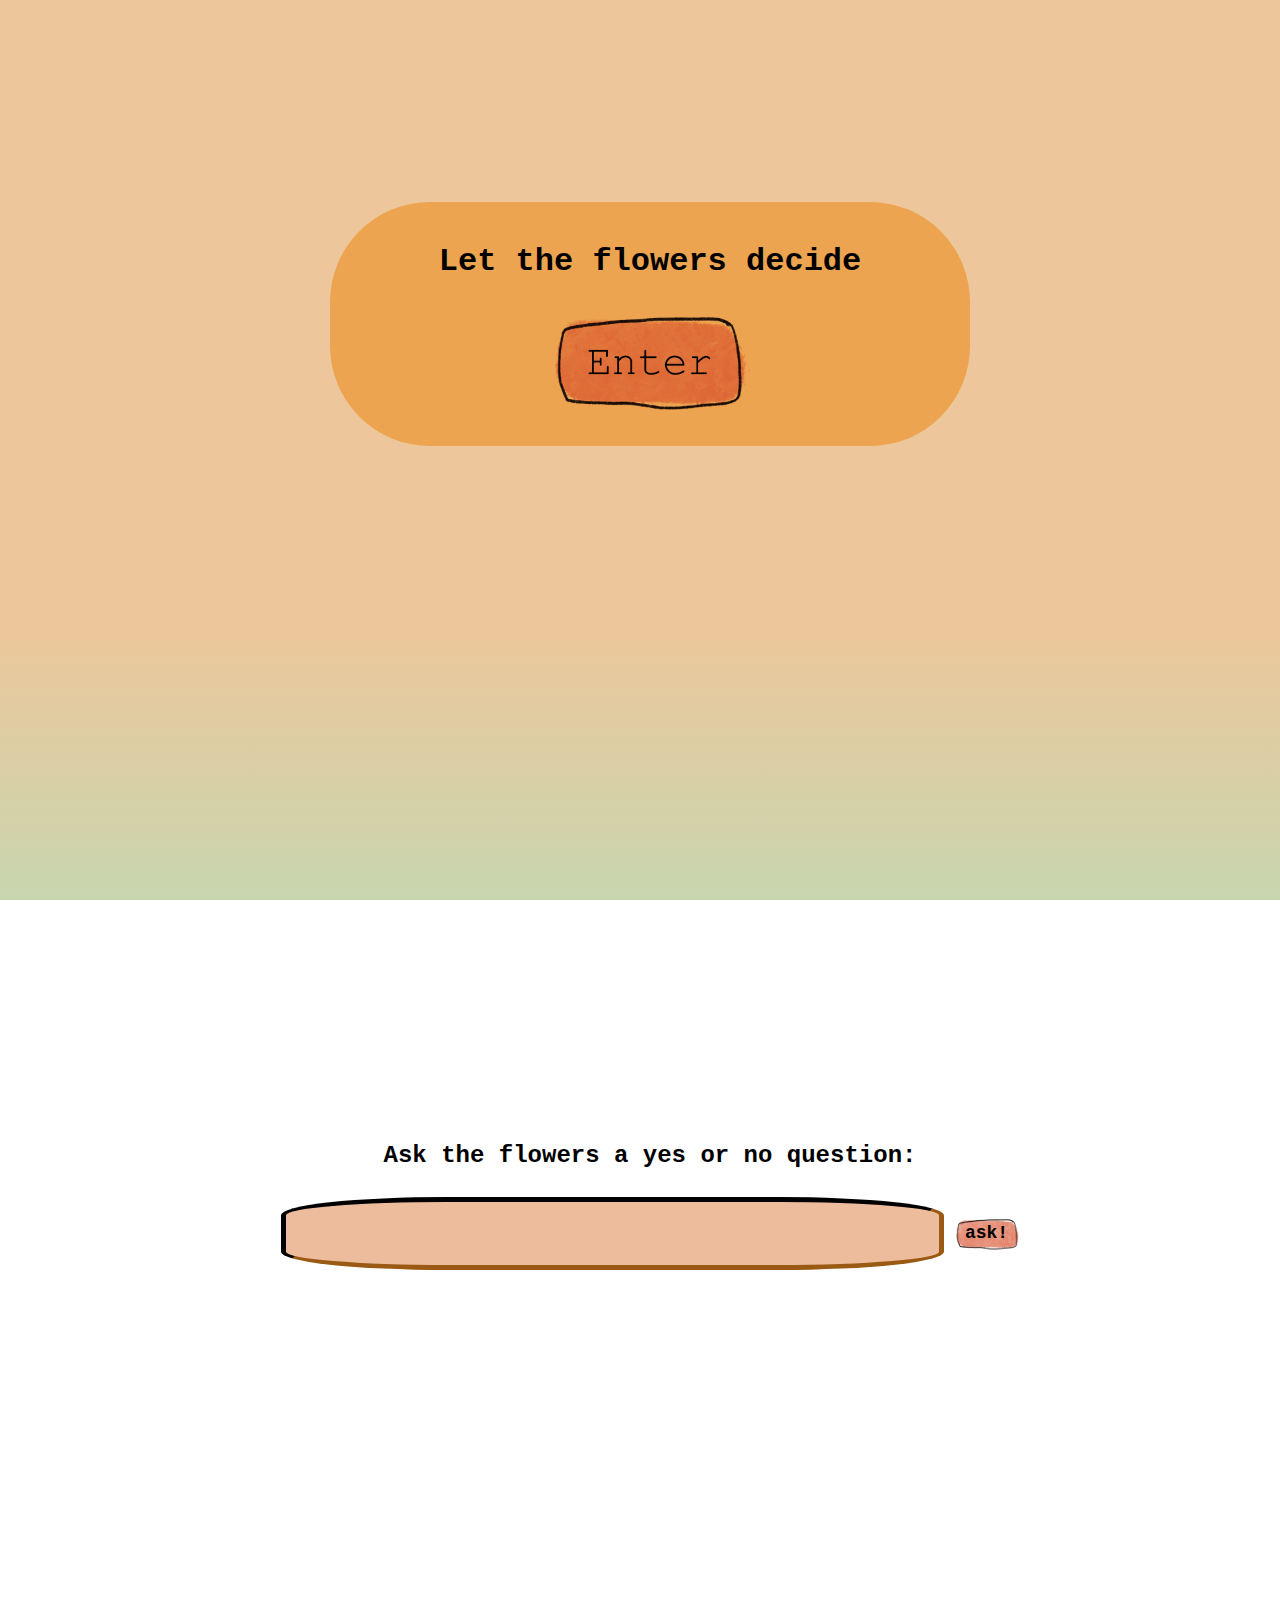
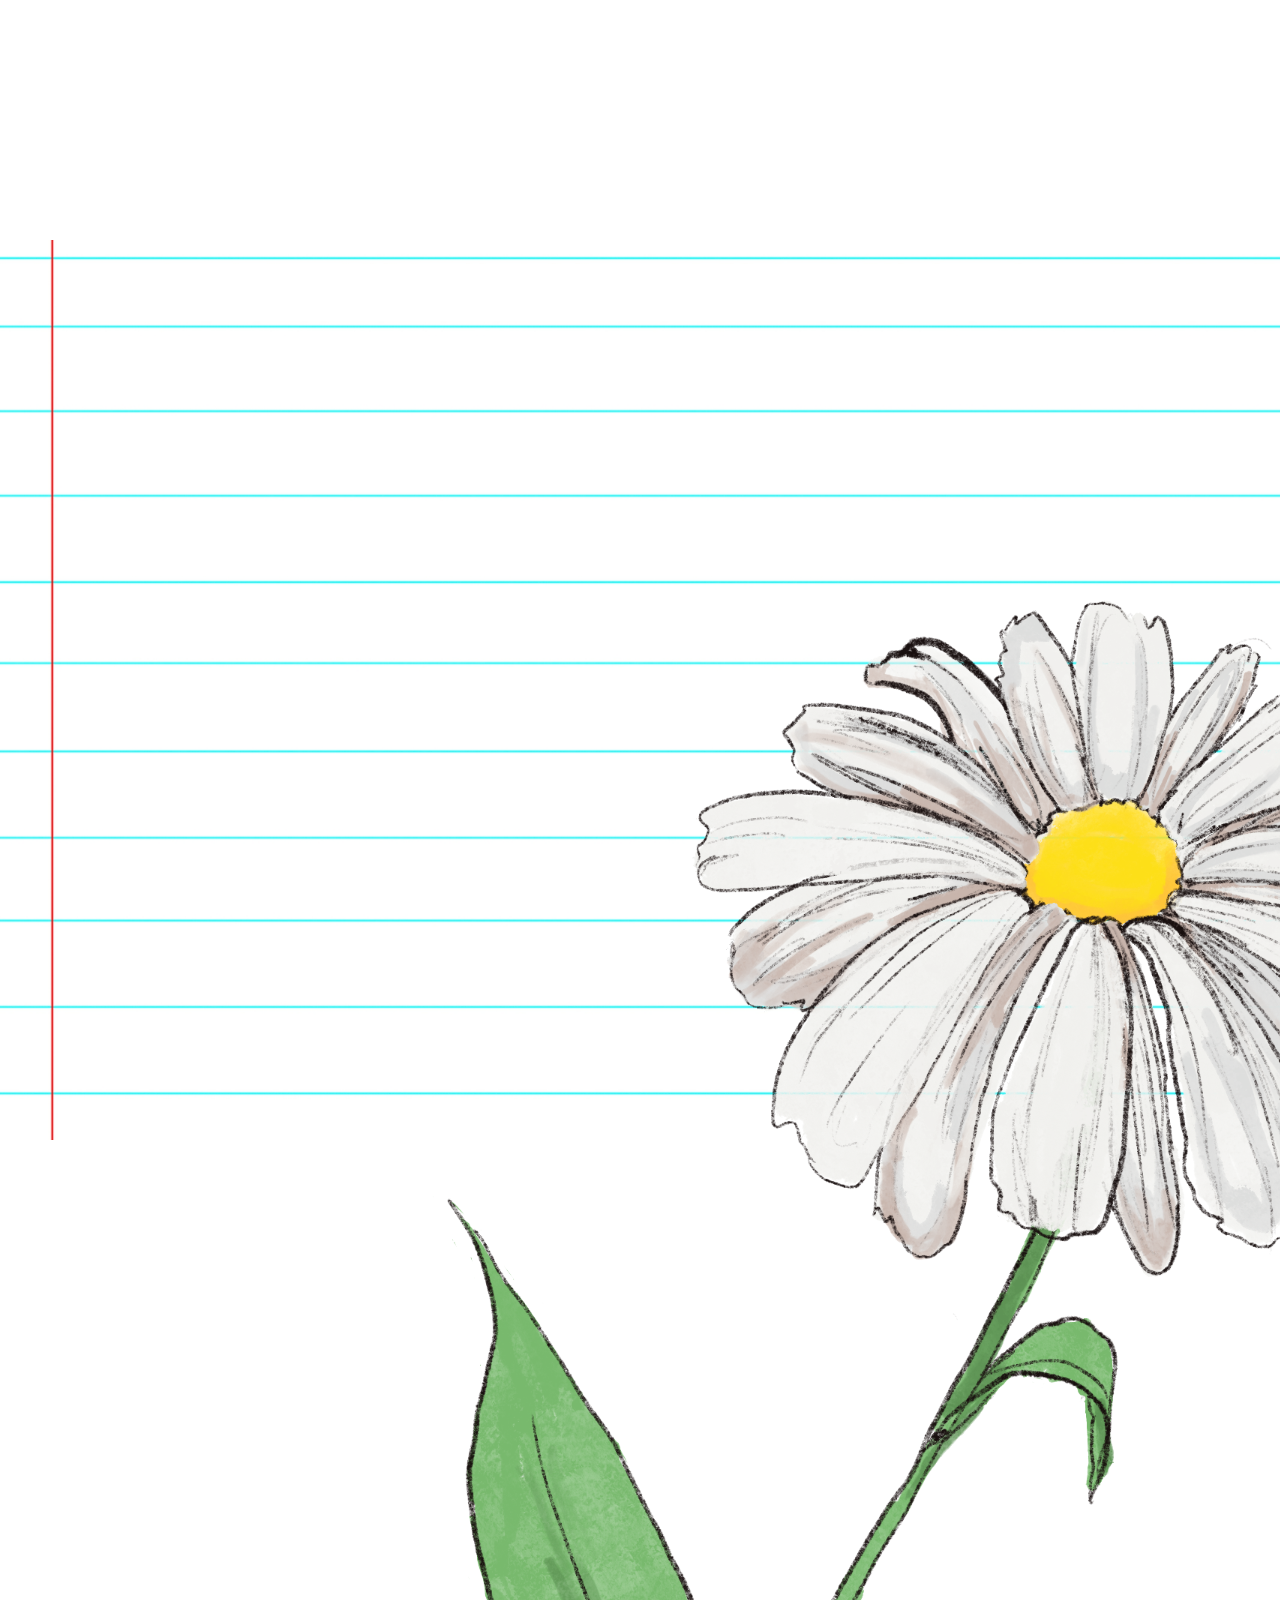
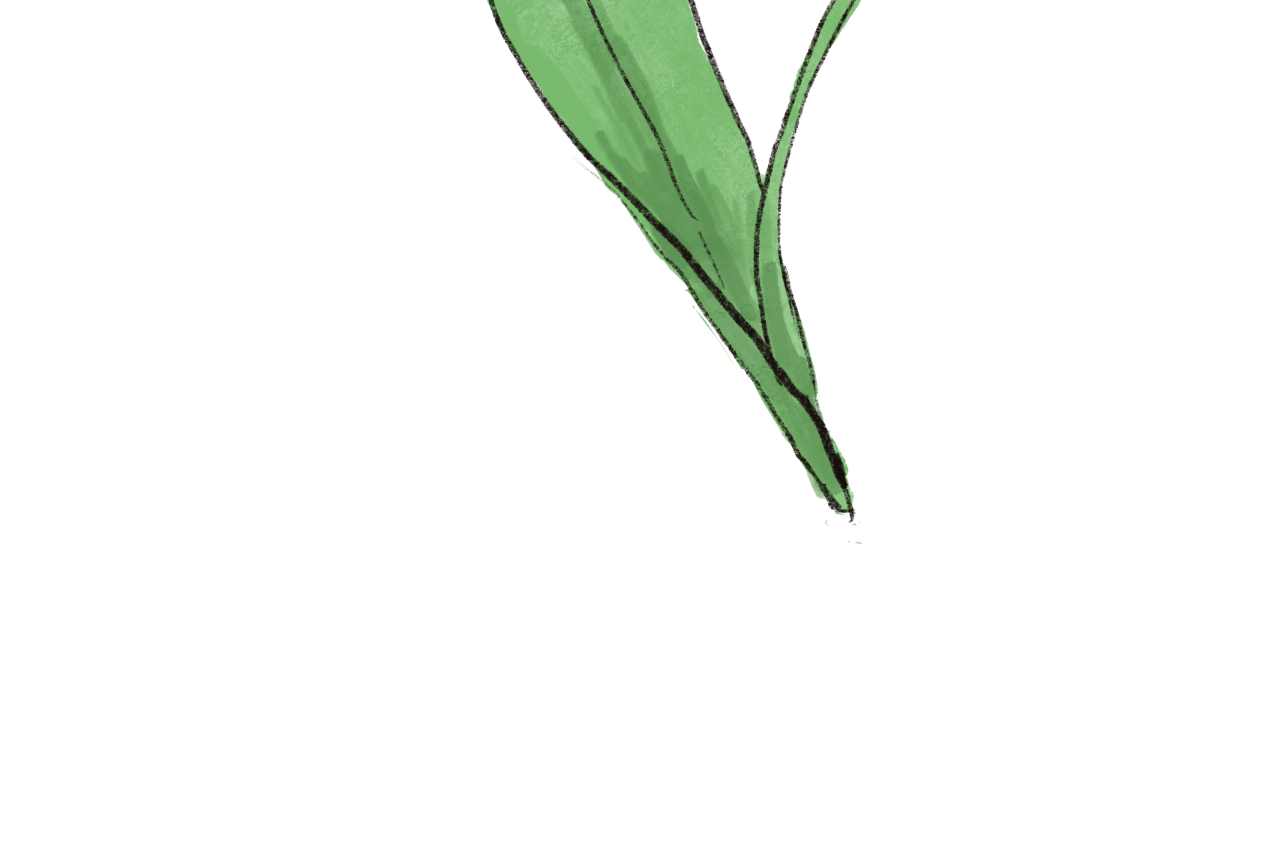
==== commit bcda14c4: "Revert "Update index.html"" ====
--- a/index.html
+++ b/index.html
@@ -51,7 +51,7 @@
 								<li>Ryan Hollenbach</li>
 								<li>Victoria Pelagio</li>
 								<li>Yifeng Huang</li>
-								<li>pixel art: envdpxl (pixilart)
+								<li>pixel art:
 									<a href="https://es.pixilart.com/envdpxl">
 										<img id=pixelCredit src="pixel/pixelCredit.png"></img>
 									</a>
@@ -66,4 +66,4 @@
 		</div>
     </main>
 </body>
-</html>
+</html>